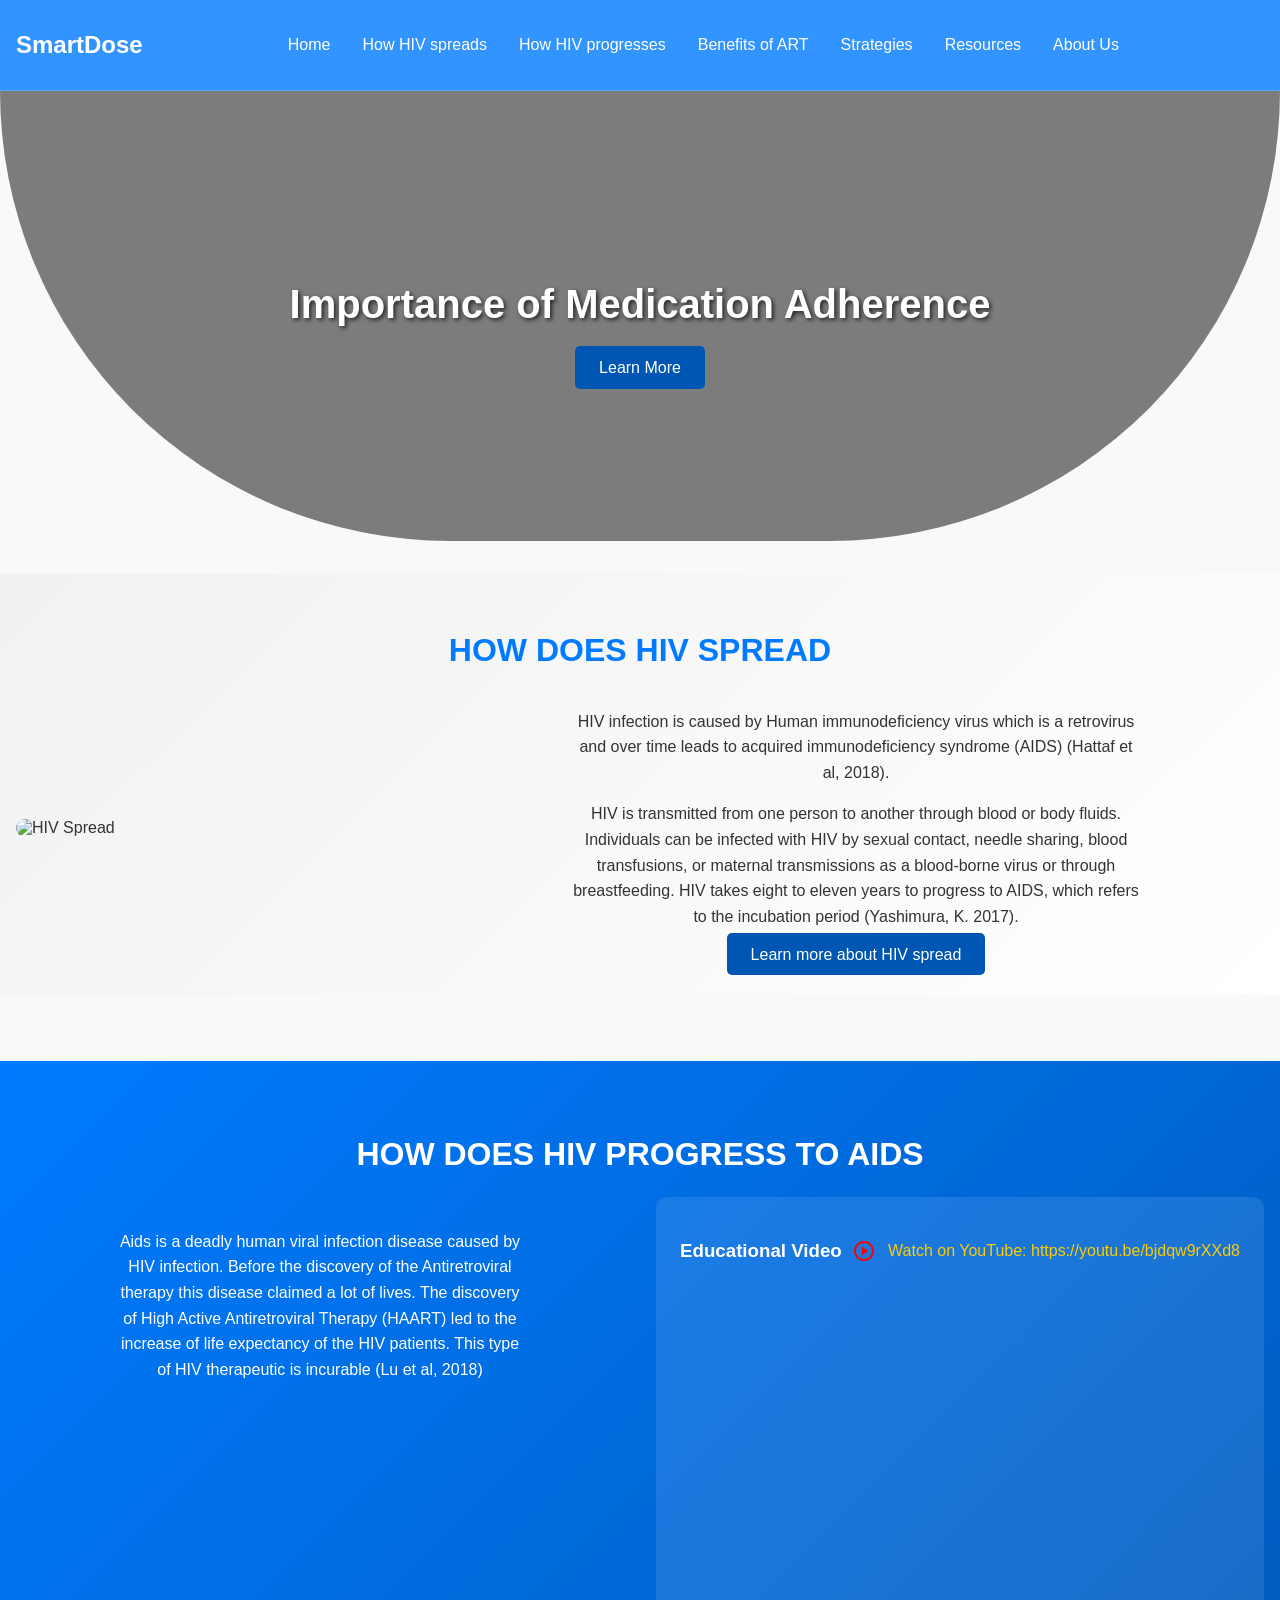
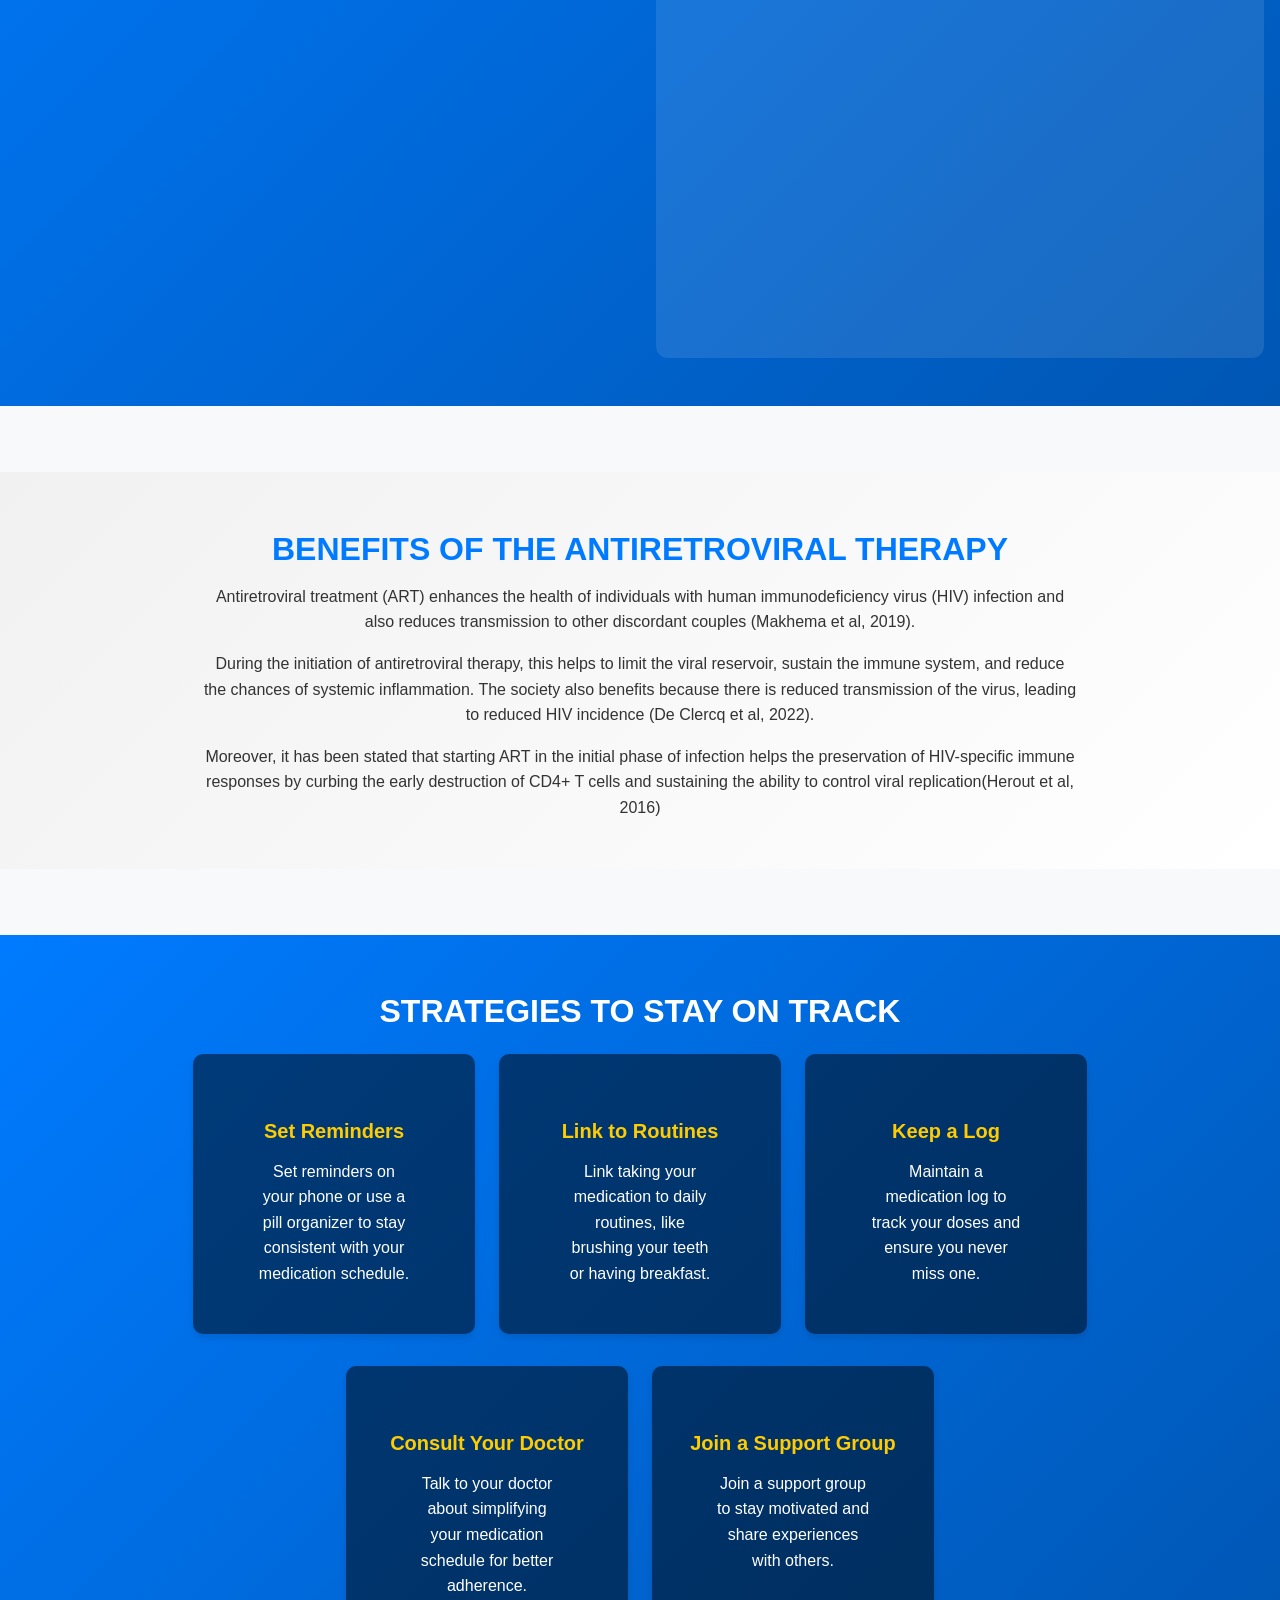
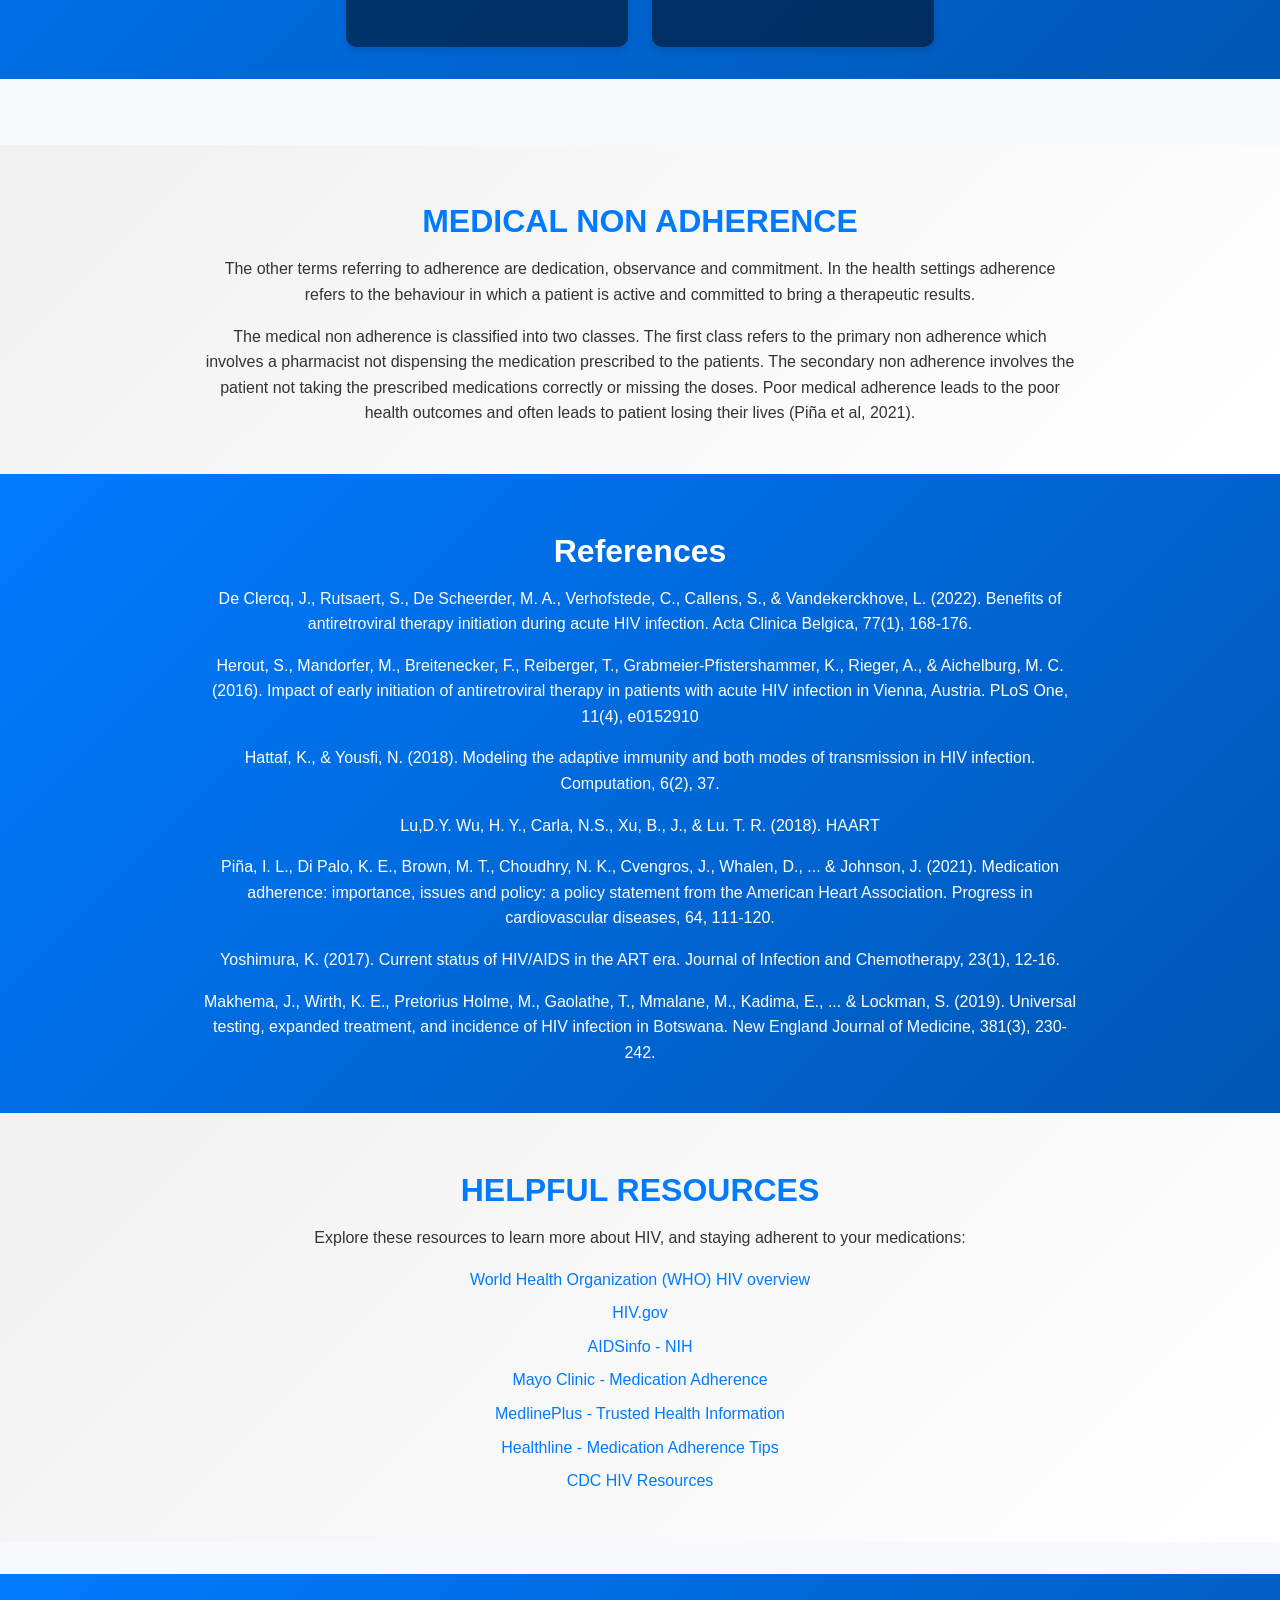
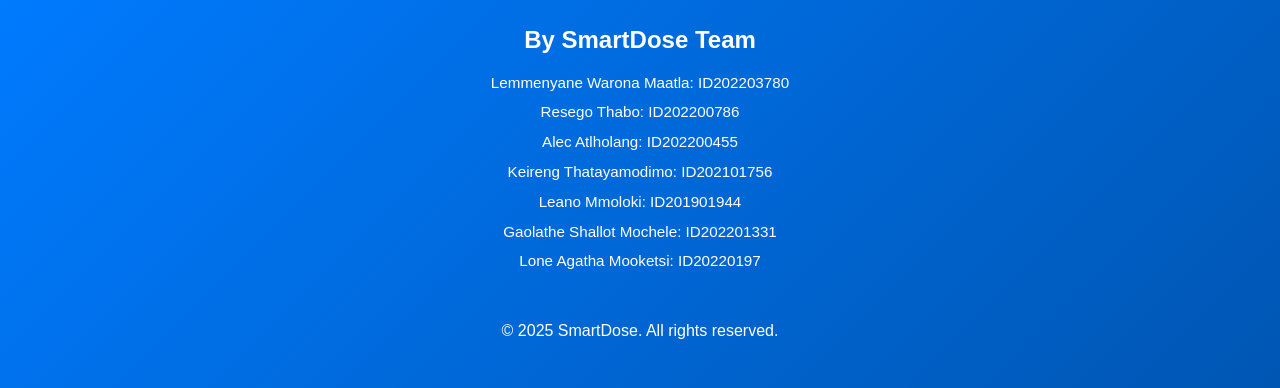
==== index.html @ 8f460f7c "Add files via upload" ====
<!DOCTYPE html>
<html lang="en">
<head>
  <meta charset="UTF-8">
  <meta name="viewport" content="width=device-width, initial-scale=1.0">
  <title>Medication Adherence for HIV</title>
  <link rel="icon" href="favicon.ico" type="image/x-icon">
  <link rel="stylesheet" href="style.css">
</head>
<body>

<!-- Navbar -->
<div class="navbar">
  <!-- SmartDose Heading in Navbar -->
  <h2>SmartDose</h2>
  <div class="hamburger" onclick="toggleMenu()">☰</div>
  <div class="nav-links">
    <a href="#hero">Home</a>
    <a href="#education">How HIV spreads</a>
    <a href="#progression">How HIV progresses</a>
    <a href="#benefits">Benefits of ART</a>
    <a href="#strategies">Strategies</a>
    <a href="#resources">Resources</a>
    <a href="about.html" target="_blank">About Us</a>
  </div>
</div>

<!-- Hero Section -->
<div class="hero" id="hero">
  <h1>Importance of Medication Adherence</h1>
  <div class="btn-container">
    <a href="#education" class="btn-cta">Learn More</a>
  </div>
</div>

<main>
<!-- Education Section -->
<section class="section bg-light" id="education">
  <h2>HOW DOES HIV SPREAD</h2>
  <div class="horizontal-card">
    <img src="https://th.bing.com/th/id/OIP.AburecFx-en-M51QEChgPwHaE8?rs=1&pid=ImgDetMain" alt="HIV Spread" class="card-img-left" title="https://th.bing.com/th/id/OIP.AburecFx-en-M51QEChgPwHaE8?rs=1&pid=ImgDetMain">
    <div class="card-content">
      <p>HIV infection is caused by Human immunodeficiency virus which is a retrovirus and over time leads to acquired immunodeficiency syndrome (AIDS) (Hattaf et al, 2018).</p>
      <p>HIV is transmitted from one person to another through blood or body fluids. Individuals can be infected with HIV by sexual contact, needle sharing, blood transfusions, or maternal transmissions as a blood-borne virus or through breastfeeding. HIV takes eight to eleven years to progress to AIDS, which refers to the incubation period (Yashimura, K. 2017).</p>
      <a href="https://www.hiv.gov/hiv-basics/overview/about-hiv-and-aids/how-is-hiv-transmitted" target="_blank" class="btn-cta">Learn more about HIV spread</a>
    </div>
  </div>
</section>

<div class="divider"></div>

<!-- Progression Section -->
<section class="section bg-dark progress" id="progression">
  <h2>HOW DOES HIV PROGRESS TO AIDS</h2>
  <div class="horizontal-card video-container">
    <div class="text-content">
      <p>Aids is a deadly human viral infection disease caused by HIV infection. Before the discovery of the Antiretroviral therapy this disease claimed  a lot of lives. The discovery of High Active Antiretroviral Therapy (HAART) led to the increase of life expectancy  of the HIV patients. This type of HIV therapeutic is incurable (Lu et al, 2018)</p>
    </div>
    <div class="video-card">
      <div class="video-header">
        <h3>Educational Video</h3>
        <div class="video-source">
          <svg class="youtube-icon" viewBox="0 0 24 24" aria-hidden="true">
            <path fill="currentColor" d="M10 16.5l6-4.5-6-4.5v9zM12 2C6.48 2 2 6.48 2 12s4.48 10 10 10 10-4.48 10-10S17.52 2 12 2zm0 18c-4.41 0-8-3.59-8-8s3.59-8 8-8 8 3.59 8 8-3.59 8-8 8z"/>
          </svg>
          <a href="https://youtu.be/bjdqw9rXXd8" 
             target="_blank" 
             rel="noopener noreferrer" 
             class="video-link">
            Watch on YouTube: https://youtu.be/bjdqw9rXXd8
          </a>
        </div>
      </div>
      <div class="video-wrapper">
        <div class="video-container">
        <iframe 
          src="https://www.youtube.com/embed/bjdqw9rXXd8"
          allowfullscreen
          title="HIV Progression Educational Video"
          loading="lazy">
        </iframe>
        </div>
      </div>
    </div>
  </div>
</section>

<div class="divider"></div>

<!-- Benefits Section -->
<section class="section bg-light" id="benefits">
  <h2>BENEFITS OF THE ANTIRETROVIRAL THERAPY</h2>
  <p>Antiretroviral treatment (ART) enhances the health of individuals with human immunodeficiency virus (HIV) infection and also reduces transmission to other discordant couples (Makhema et al, 2019).</p>
  <p>During the initiation of antiretroviral therapy, this helps to limit the viral reservoir, sustain the immune system, and reduce the chances of systemic inflammation. The society also benefits because there is reduced transmission of the virus, leading to reduced HIV incidence (De Clercq et al, 2022).</p>
  <p>Moreover, it has been stated that starting ART in the initial phase of infection helps the preservation of HIV-specific immune responses by curbing the early destruction of CD4+ T cells and sustaining the ability to control viral replication(Herout et al, 2016)</p>
</section>

<div class="divider"></div>

<!-- Strategies Section -->
<section class="section bg-dark" id="strategies">
  <h2>STRATEGIES TO STAY ON TRACK</h2>
  <div class="vertical-cards">

    <div class="row1">
      <div class="card" style="background-image: url('https://media.theukdomain.uk/wp-content/uploads/2019/09/reminder.jpg');" title="https://media.theukdomain.uk/wp-content/uploads/2019/09/reminder.jpg">
        <div class="card-body">
          <h5 class="card-title">Set Reminders</h5>
          <p class="card-text">Set reminders on your phone or use a pill organizer to stay consistent with your medication schedule.</p>
        </div>
      </div>
      <div class="card" style="background-image: url('https://th.bing.com/th/id/OIP.rElG45-u8rF0PMLgCaFhogHaD4?rs=1&pid=ImgDetMain');" title="https://th.bing.com/th/id/OIP.rElG45-u8rF0PMLgCaFhogHaD4?rs=1&pid=ImgDetMain">
        <div class="card-body">
          <h5 class="card-title">Link to Routines</h5>
          <p class="card-text">Link taking your medication to daily routines, like brushing your teeth or having breakfast.</p>
        </div>
      </div>
      <div class="card" style="background-image: url('https://th.bing.com/th/id/OIP.Aa9X10enHf07YMD06UEnrAAAAA?rs=1&pid=ImgDetMain');" title="https://th.bing.com/th/id/OIP.Aa9X10enHf07YMD06UEnrAAAAA?rs=1&pid=ImgDetMain">
        <div class="card-body">
          <h5 class="card-title">Keep a Log</h5>
          <p class="card-text">Maintain a medication log to track your doses and ensure you never miss one.</p>
        </div>
      </div>
    </div>

    <div class="row2">
      <div class="card" style="background-image: url('https://media.vanguardcommunications.net/photo-VCG-HPI-COVID19-Male-Doc-Male-Pt-2000px.jpg');" title="https://media.vanguardcommunications.net/photo-VCG-HPI-COVID19-Male-Doc-Male-Pt-2000px.jpg">
        <div class="card-body">
          <h5 class="card-title">Consult Your Doctor</h5>
          <p class="card-text">Talk to your doctor about simplifying your medication schedule for better adherence.</p>
        </div>
      </div>
      <div class="card" style="background-image: url('https://www.focep.org/wp-content/uploads/2021/08/FOCEP-3-scaled-800x650.jpg');" title="https://www.focep.org/wp-content/uploads/2021/08/FOCEP-3-scaled-800x650.jpg">
        <div class="card-body">
          <h5 class="card-title">Join a Support Group</h5>
          <p class="card-text">Join a support group to stay motivated and share experiences with others.</p>
        </div>
      </div>
    </div>

  </div>
</section>

<div class="divider"></div>
<!-- Medical Non Adherence -->
<section class="section bg-light" id="medical-non-adherence">
  <h2>MEDICAL NON ADHERENCE</h2>
  <p>The other terms referring to adherence are dedication, observance and commitment. In the health settings adherence  refers to the behaviour in which a patient is active and committed to bring a therapeutic results. </p>
  <p>The medical  non adherence is classified into two classes. The first class refers  to the primary  non adherence  which involves a pharmacist not dispensing the medication prescribed  to the patients. The secondary non adherence involves  the patient  not taking the prescribed medications correctly  or missing  the doses.  Poor medical adherence leads to the poor health outcomes and often leads to patient losing their lives (Piña et al, 2021).</p>
</section>

<!-- References -->
<section class="section bg-dark" id="references">
  <h2>References</h2>
  <p>De Clercq, J., Rutsaert, S., De Scheerder, M. A., Verhofstede, C., Callens, S., & Vandekerckhove, L. (2022). Benefits of antiretroviral therapy initiation during acute HIV infection. Acta Clinica Belgica, 77(1), 168-176.</p>
  <p>Herout, S., Mandorfer, M., Breitenecker, F., Reiberger, T., Grabmeier-Pfistershammer, K., Rieger, A., & Aichelburg, M. C. (2016). Impact of early initiation of antiretroviral therapy in patients with acute HIV infection in Vienna, Austria. PLoS One, 11(4), e0152910</p>
  <p>Hattaf, K., & Yousfi, N. (2018). Modeling the adaptive immunity and both modes of transmission in HIV infection. Computation, 6(2), 37.</p>
  <p>Lu,D.Y. Wu, H. Y., Carla, N.S., Xu, B., J., & Lu. T. R. (2018). HAART</p>
  <p>Piña, I. L., Di Palo, K. E., Brown, M. T., Choudhry, N. K., Cvengros, J., Whalen, D., ... & Johnson, J. (2021). Medication adherence: importance, issues and policy: a policy statement from the American Heart Association. Progress in cardiovascular diseases, 64, 111-120.</p>
  <p>Yoshimura, K. (2017). Current status of HIV/AIDS in the ART era. Journal of Infection and Chemotherapy, 23(1), 12-16.</p>
  <p>Makhema, J., Wirth, K. E., Pretorius Holme, M., Gaolathe, T., Mmalane, M., Kadima, E., ... & Lockman, S. (2019). Universal testing, expanded treatment, and incidence of HIV infection in Botswana. New England Journal of Medicine, 381(3), 230-242.</p>

</section>

<!-- Resources Section -->
<section class="section bg-light" id="resources">
  <h2>HELPFUL RESOURCES</h2>
  <p>Explore these resources to learn more about HIV, and staying adherent to your medications:</p>
  <ul>
    <li><a href="https://www.who.int/health-topics/hiv-aids#tab=tab_1" target="_blank">World Health Organization (WHO) HIV overview</a></li>
    <li><a href="https://www.hiv.gov/" target="_blank">HIV.gov</a></li>
    <li><a href="https://www.aidsinfo.nih.gov/" target="_blank">AIDSinfo - NIH</a></li>
    <li><a href="https://www.mayoclinic.org/" target="_blank">Mayo Clinic - Medication Adherence</a></li>
    <li><a href="https://medlineplus.gov/livingwithhiv.html" target="_blank">MedlinePlus - Trusted Health Information</a></li>
    <li><a href="https://www.healthline.com/" target="_blank">Healthline - Medication Adherence Tips</a></li>
    <li><a href="https://www.cdc.gov/hiv/" target="_blank">CDC HIV Resources</a></li>
  </ul>
</section>
</main>

<!-- Back to Top Button -->
<button id="backToTop" onclick="scrollToTop()">↑</button>
<!-- Footer -->
<footer>
  <div class="footer-content"> 
    <h2>By SmartDose Team</h2>
    <ul class="footer-list">
      <!-- Team List -->
        <li>Lemmenyane Warona Maatla: ID202203780</li>
        <li>Resego Thabo: ID202200786</li>
        <li>Alec Atlholang: ID202200455</li>
        <li>Keireng Thatayamodimo: ID202101756</li>
        <li>Leano Mmoloki: ID201901944</li>
        <li>Gaolathe Shallot Mochele: ID202201331</li>
        <li>Lone Agatha Mooketsi: ID20220197</li>
    </ul>
  </div>
  <p>&copy; 2025 SmartDose. All rights reserved.</p>
</footer>

<script>
  // Enhanced mobile menu functionality
  function toggleMenu() {
    const navLinks = document.querySelector('.nav-links');
    navLinks.classList.toggle('show');
    document.body.classList.toggle('no-scroll', navLinks.classList.contains('show'));
  }

  // Smooth scroll with offset
  document.querySelectorAll('a[href^="#"]').forEach(anchor => {
    anchor.addEventListener('click', function(e) {
      e.preventDefault();
      const target = document.querySelector(this.getAttribute('href'));
      if (target) {
        const navbarHeight = document.querySelector('.navbar').offsetHeight;
        const targetPosition = target.getBoundingClientRect().top + window.pageYOffset - navbarHeight;
        window.scrollTo({
          top: targetPosition,
          behavior: 'smooth'
        });
      }
    });
  });

  // Back-to-top button
  const backToTopBtn = document.getElementById('backToTop');
  window.addEventListener('scroll', () => {
    backToTopBtn.classList.toggle('visible', window.scrollY > 100);
  });

  // Close mobile menu on outside click
  document.addEventListener('click', (e) => {
    const navLinks = document.querySelector('.nav-links');
    if (!e.target.closest('.navbar') && navLinks.classList.contains('show')) {
      toggleMenu();
    }
  });

  // Video accessibility
  const videoIframe = document.querySelector('.card-video iframe');
  if (videoIframe) {
    videoIframe.setAttribute('title', 'HIV Progression Educational Video');
  }
</script>
</body>
</html>
---- style.css ----
body {
      font-family: Arial, sans-serif;
      background-color: #f8f9fa;
      color: #333;
      margin: 0;
      padding: 0;
    }

    html {
      scroll-behavior: smooth;
    }

    /* Navbar */
    .navbar {
      background: rgba(0, 123, 255, 0.8); 
      backdrop-filter: blur(10px);
      -webkit-backdrop-filter: blur(10px); /* Safari support */
      border-bottom: 1px solid rgba(255, 255, 255, 0.2);
      color: white;
      text-align: center;
      height: 10vh; 
      display: flex;
      align-items: center;
      justify-content: space-between;
      padding: 0 1rem;
      position: sticky;
      top: 0;
      z-index: 1000;
    }
    .navbar a {
      color: white;
      text-decoration: none;
      margin: 0 1rem;
      transition: color 0.3s ease, transform 0.3s ease; /* Smooth transition for color and scale */
    }
    .navbar a:hover {
      color: #ffcc00; /* Change color on hover */
      transform: scale(1.1); /* Slightly enlarge the link on hover */
    }
    .hamburger {
      display: block;
      cursor: pointer;
      font-size: 1.5rem;
      color: white;
    }
    .nav-links {
      display: none;
      flex-direction: column;
      align-items: center;
      background-color: #007bff;
      position: absolute;
      top: 10vh;
      left: 0;
      width: 100%;
      padding: 1rem 0;
      transition: all 0.3s ease-in-out; /* Smooth transition */
    }
    .nav-links a {
      padding: 0.5rem 0;
    }
    .nav-links.show {
      display: flex;
    }
    @media (min-width: 768px) {
      .hamburger {
        display: none;
      }
      .nav-links {
        display: flex;
        flex-direction: row;
        justify-content: center;
        position: static;
        background-color: transparent;
      }
      .nav-links a {
        margin: 0 1rem;
      }
    }

    /* Hero Section */
    .hero {
      background: linear-gradient(rgba(0, 0, 0, 0.5), rgba(0, 0, 0, 0.5)),
        url('https://healthnewstribune.com/wp-content/uploads/2021/11/Medications-That-are-Safe-to-Take-During-Pregnancy.jpg')
          center/cover no-repeat;
      height: 50vh;
      display: flex;
      flex-direction: column; /* Stack content vertically */
      align-items: center;
      justify-content: center;
      color: white;
      text-align: center;
      border-bottom-left-radius: 500px; /* Rounded corners */
      border-bottom-right-radius: 500px; /* Rounded corners */
    }
    .hero h1 {
      font-size: 2.5rem;
      font-weight: bold;
      text-shadow: 2px 2px 4px rgba(0, 0, 0, 0.7);
      margin-bottom: 1rem; 
    }

    .btn-container {
      margin-top: 1rem; 
    }

    .btn-cta {
      padding: 0.8rem 1.5rem;
      background-color: #0056b3;
      color: white;
      text-decoration: none;
      font-size: 1rem;
      border-radius: 5px;
      transition: background-color 0.3s ease, transform 0.3s ease;
      margin-top: 1.5rem; 
      width: fit-content; /* Prevent button from stretching full width */
    }
    .btn-cta:hover {
      background-color: #031c3b;
      transform: scale(1.05); /* Slightly enlarge the button on hover */
    }

    main {
      display: flex;
      flex-direction: column;
      align-items: center;
      justify-content: center;
      padding: 2rem 0;
    }

    /* Section Styling */
    .section {
      padding: 2rem 1rem;
      margin: 0;
      width: 100%;
      box-sizing: border-box;
      scroll-margin-top: 10vh; /* Space for sticky navbar */
    }

    
    .section p {
      width: 70%; /* Restrict width for better readability */
      margin: 1rem auto; /* Center horizontally and add vertical spacing */
      line-height: 1.6;
      text-align: center; 
    }

    
    .section.bg-light {
      background: linear-gradient(135deg, #f1f1f1, #ffffff);
    }
    .section.bg-dark {
      background: linear-gradient(135deg, #007bff, #0056b3);
      color: white;
    }
    .section h2 {
      color: #007bff;
      margin-bottom: 1rem;
      font-size: 2rem;
      text-align: center;
    }

    .section ul {
      list-style: none; /* Remove bullets */
      padding-left: 0; /* Remove default padding */
      text-align: center; /* Center-align the list items */
      line-height: 1.6;
      margin-bottom: 1rem;
    }

    .section ul li {
      margin-bottom: 0.5rem; /* Add spacing between list items */
    }

    .divider {
      height: 2px;
      background: linear-gradient(to right, #007bff, #0056b3);
      margin: 2rem 0;
    }

    
    /* Back to Top Button */
    #backToTop {
      position: fixed;
      bottom: 20px;
      right: 20px;
      background-color: #007bff;
      color: white;
      border: none;
      padding: 10px 15px;
      border-radius: 5px;
      cursor: pointer;
      display: none; 
      transition: opacity 0.3s ease, transform 0.3s ease;
    }
    #backToTop:hover {
      background-color: #0056b3;
    }

    .horizontal-card {
      display: flex;
      flex-direction: row; /* Align image and content side by side */
      align-items: center;
      gap: 1.5rem; /* Add spacing between image and content */
      margin-top: 1.5rem;
    }

    .card-img-left {
      flex: 1; /* Image takes up equal space */
      max-width: 40%; /* Limit the image width */
      border-radius: 10px; /* Add rounded corners */
    }

    .card-content {
      flex: 2; /* Content takes up more space */
      text-align: center;
      flex-direction: column;
      align-items: center;
    }

    .card-content h2 {
      color: #007bff;
      margin-bottom: 1rem;
      font-size: 2rem;
    }

    .card-content p {
      line-height: 1.6;
      margin-bottom: 1rem;
      color: #333;
    }


    .card-video {
        flex: 1;
        width: 100%;
        max-width: 560px; 
        height: 250px;
        border-radius: 10px;
        border: none;
        position: relative;
        overflow: hidden;
        margin: 0 auto; 
        padding: 0 1rem; 
      }
    @media (max-width: 768px) {
        .horizontal-card {
            flex-direction: column;
            text-align: center;
            width: 100%; /* Add this */
            margin: 0 auto; /* Add this */
            padding: 0 0.5rem; /* Add this */
          }
          .card-video iframe {
            height: 200px;
            max-width: 100%; /* Add this */
          }
          .card-img-left { /* Fix missing dot here */
            max-width: 100%;
          }


      card-img-left {
        max-width: 100%; /* Full width for smaller screens */
      }

      .card-content {
        text-align: center;
        width: 100%;
        padding: 0 1rem;

      }
      .row1, .row2 {
       align-items: center;
       gap: 1rem; /* Adjust gap for smaller screens */}
      .card {
       width: 90%; /* Adjust width for better centering */
       max-width: 300px; /* Increase max-width for better mobile display */}
     }

    .vertical-cards {
      display: flex;
      flex-direction: column; /* Stack rows vertically */
      gap: 2rem; /* Add spacing between rows */
      margin-top: 1.5rem;
    }

    .row1,
    .row2 {
      display: flex;
      flex-direction: row; /* Stack cards horizontally in each row */
      gap: 1.5rem; /* Add spacing between cards */
      justify-content: center; /* Center the cards in the row */
    }

    .card {
      background-size: cover; /* Ensure the background image covers the card */
      background-position: center; /* Center the background image */
      background-repeat: no-repeat; /* Prevent the image from repeating */
      border-radius: 10px; /* Add rounded corners */
      box-shadow: 0 4px 6px rgba(0, 0, 0, 0.1); /* Subtle shadow */
      padding: 1rem;
      text-align: center;
      flex: 1 1 calc(30% - 1.5rem); /* Cards take up 30% of the row */
      max-width: 250px; /* Limit the maximum width */
      color: white; /* Ensure text is readable on the background */
      position: relative; /* Position for overlay effect */
      overflow: hidden; /* Ensure content stays within the card */
      transition: transform 0.3s ease, box-shadow 0.3s ease;
    }

    .card::before {
      content: '';
      position: absolute;
      top: 0;
      left: 0;
      width: 100%;
      height: 100%;
      background: rgba(0, 0, 0, 0.5); /* Add a dark overlay for better text readability */
      z-index: 1; /* Place the overlay below the text */
    }

    .card-body {
      position: relative; /* Position content above the overlay */
      z-index: 2; /* Ensure text is above the overlay */
      padding: 1rem;
    }

    .card-title {
      font-size: 1.25rem;
      color: #ffcc00; /* Highlighted title color */
      margin-bottom: 0.5rem;
    }

    .card-text {
      font-size: 1rem;
      color: white; /* Ensure text is readable */
    }

    @media (max-width: 768px) {
      .row1,
      .row2 {
        flex-direction: column; /* Stack cards vertically on smaller screens */
        gap: 1rem;
      }

      .card {
        flex: 1 1 100%; /* Full width for smaller screens */
      }
    }

    /* Hover effect for links in the Resources Section */
    #resources a {
      color: #007bff;
      text-decoration: none;
      transition: color 0.3s ease, transform 0.3s ease;
    }

    #resources a:hover {
      color: #021e3b;
      transform: scale(1.05); /* Slightly enlarge the link on hover */
    }

    /* Hover effect for cards in the Strategies Section */
    .card {
      transition: transform 0.3s ease, box-shadow 0.3s ease;
    }

    .card:hover, img:hover, video:hover {
      transform: translateY(-5px); /* Lift the card slightly on hover */
      box-shadow: 0 6px 10px rgba(0, 0, 0, 0.2); /* Add a stronger shadow on hover */
    }

    /* Hover effect for h2 and h1 elements */
    h2, h1 {
      transition: color 0.3s ease, transform 0.3s ease; /* Smooth transition for color and scale */
    }

    h2:hover ,h1:hover, footer p:hover {
      color: #ffcc00; /* Change color on hover */
      transform: scale(1.05); /* Slightly enlarge the heading on hover */
    }

    

    /* Specific hover effect for white h2 elements in dark sections */
    .section.bg-dark h2 {
      color: white; /* Ensure the default color is white */
    }

    .section.bg-dark h2:hover {
      color: #ffcc00; /* Change color to yellow on hover */
    }

    .progress p {
      color: #fff; /* White text for the progress section */
    }

    .card-video video {
     border-radius: 8px;}

    /* Screen-reader-only text */
    .sr-only {
     position: absolute;
     width: 1px;
     height: 1px;
     padding: 0;
     margin: -1px;
     overflow: hidden;
     clip: rect(0 0 0 0);
     border: 0;}

     /* Focus states for existing elements */
   .navbar a:focus, .btn-cta:focus, #backToTop:focus {
     outline: 2px solid #ffcc00;
     outline-offset: 2px;
     }
     /* Add these corrections to your existing styles */

    /* Strategies Section Mobile Fix */
    @media (max-width: 768px) {
     .strategies .row1,
     .strategies .row2 {
      flex-direction: column;
      align-items: center; /* Ensures vertical centering */
     }
  
     .strategies .card {
      width: 80%;
      margin: 0 auto 1rem; /* Center cards horizontally */
     }
     }

     /* Education Section Button Centering */
      #education .card-content {
      text-align: center;
     }

     #education .btn-cta {
     align-self: center;
     margin: 2rem 0 1rem;
     }
     .card-video iframe {
    width: 100%;
    height: 315px;
    border: none;
    border-radius: 10px;
    box-shadow: 0 4px 6px rgba(0, 0, 0, 0.1);
    transition: transform 0.3s ease, box-shadow 0.3s ease;
    display: block;
    margin: 0 auto;
  }

  .card-video iframe:hover {
    transform: translateY(-5px);
    box-shadow: 0 6px 10px rgba(0, 0, 0, 0.2);
  }

  @media (max-width: 768px) {
    .card-video iframe {
      height: 250px;
    }
  }
  
  
  
  /* Add to existing body styles */
  body {
    display: flex;
    flex-direction: column;
    min-height: 100vh;
  }

  /* Update main content area */
  main {
    flex: 1;
    padding: 2rem 0;
  }

   /* ===== Footer ===== */
   footer {
      background: linear-gradient(135deg, #007bff, #0056b3);
      color: white;
      text-align: center;
      padding: 2rem 1rem;
    }
  
    .footer-content {
      display: flex;
      flex-direction: column;
      align-items: center;
    }
  
    .footer-list {
      list-style: none;
      padding: 0;
      margin: 0 0 1.5rem;
    }
  
    .footer-list li {
      color: #fff;
      font-size: 0.95rem;
      margin-bottom: 0.8rem;
      transition: all 0.3s ease; }
      @media (max-width: 768px) {
      .footer-list li {
        font-size: 0.9rem;
      }
    }

    /* Video Header Styling */
.card-video h3 {
  color: #ffcc00;
  font-size: 1.1rem;
  margin: 0 0 1.5rem 0;
  text-align: center;
  text-shadow: 1px 1px 2px rgba(0, 0, 0, 0.5);
  transition: all 0.3s ease;
}

.card-video h3:hover {
  transform: scale(1.05);
  color: #fff;
}

@media (max-width: 768px) {
  .card-video h3 {
    font-size: 1.3rem;
    margin-bottom: 1rem;
  }
}

/* Video Header Container */
.video-header {
  text-align: center;
  margin-bottom: 1.5rem;
}

/* Video Source Link Styling */
.video-source-link {
  color: #ffcc00;
  font-size: 0.9rem;
  text-decoration: none;
  display: inline-block;
  margin-top: 0.5rem;
  transition: all 0.3s ease;
  border-bottom: 1px solid transparent;
}

.video-source-link:hover {
  color: #fff;
  border-bottom-color: #ffcc00;
  transform: translateY(-2px);
}

@media (max-width: 768px) {
  .video-source-link {
    font-size: 0.85rem;
  }
}

/* Progression Section Adjustments */
.progress {
  padding: 3rem 1rem;
}

.video-container {
  gap: 2rem;
  align-items: flex-start;
}

.text-content {
  flex: 1;
  min-width: 300px;
  padding: 1rem;
}

.video-card {
  flex: 1.5;
  min-width: 320px;
  background: rgba(255,255,255,0.1);
  border-radius: 12px;
  padding: 1.5rem;
}

.video-header {
  display: flex;
  justify-content: space-between;
  align-items: center;
  margin-bottom: 1.5rem;
}

.video-source {
  display: flex;
  align-items: center;
  gap: 0.75rem;
}

.youtube-icon {
  width: 24px;
  height: 24px;
  color: #ff0000;
}

.video-link {
  color: #ffcc00;
  text-decoration: none;
  font-weight: 500;
  transition: color 0.3s ease;
}

.video-link:hover {
  color: #fff;
}

.video-wrapper {
  position: relative;
  padding-bottom: 56.25%; /* 16:9 aspect ratio */
  border-radius: 8px;
  overflow: hidden;
}

.video-wrapper iframe {
  position: absolute;
  top: 0;
  left: 0;
  width: 100%;
  height: 100%;
  border: none;
}

@media (max-width: 768px) {
  .video-container {
    flex-direction: column;
  }
  
  .video-header {
    flex-direction: column;
    align-items: flex-start;
    gap: 1rem;
  }
  
  .text-content,
  .video-card {
    width: 100%;
    min-width: auto;
  }
}

/* Video Container Fixes */
.video-card {
    width: 100%;
    max-width: 560px;
    margin: 0 auto;
  }
  
  .video-wrapper {
    position: relative;
    overflow: hidden;
    width: 100%;
    padding-top: 56.25%; /* 16:9 aspect ratio */
  }
  
  /* Mobile Overflow Prevention */
  @media (max-width: 768px) {
    body {
      overflow-x: hidden;
    }
    
    .video-card {
      min-width: unset !important;
      padding: 0 0.5rem;
    }
    
    .horizontal-card.video-container {
      width: 100%;
      margin: 0;
      padding: 0;
    }
    
    .video-wrapper iframe {
      border-radius: 8px !important;
      height: 100% !important;
    }
  }
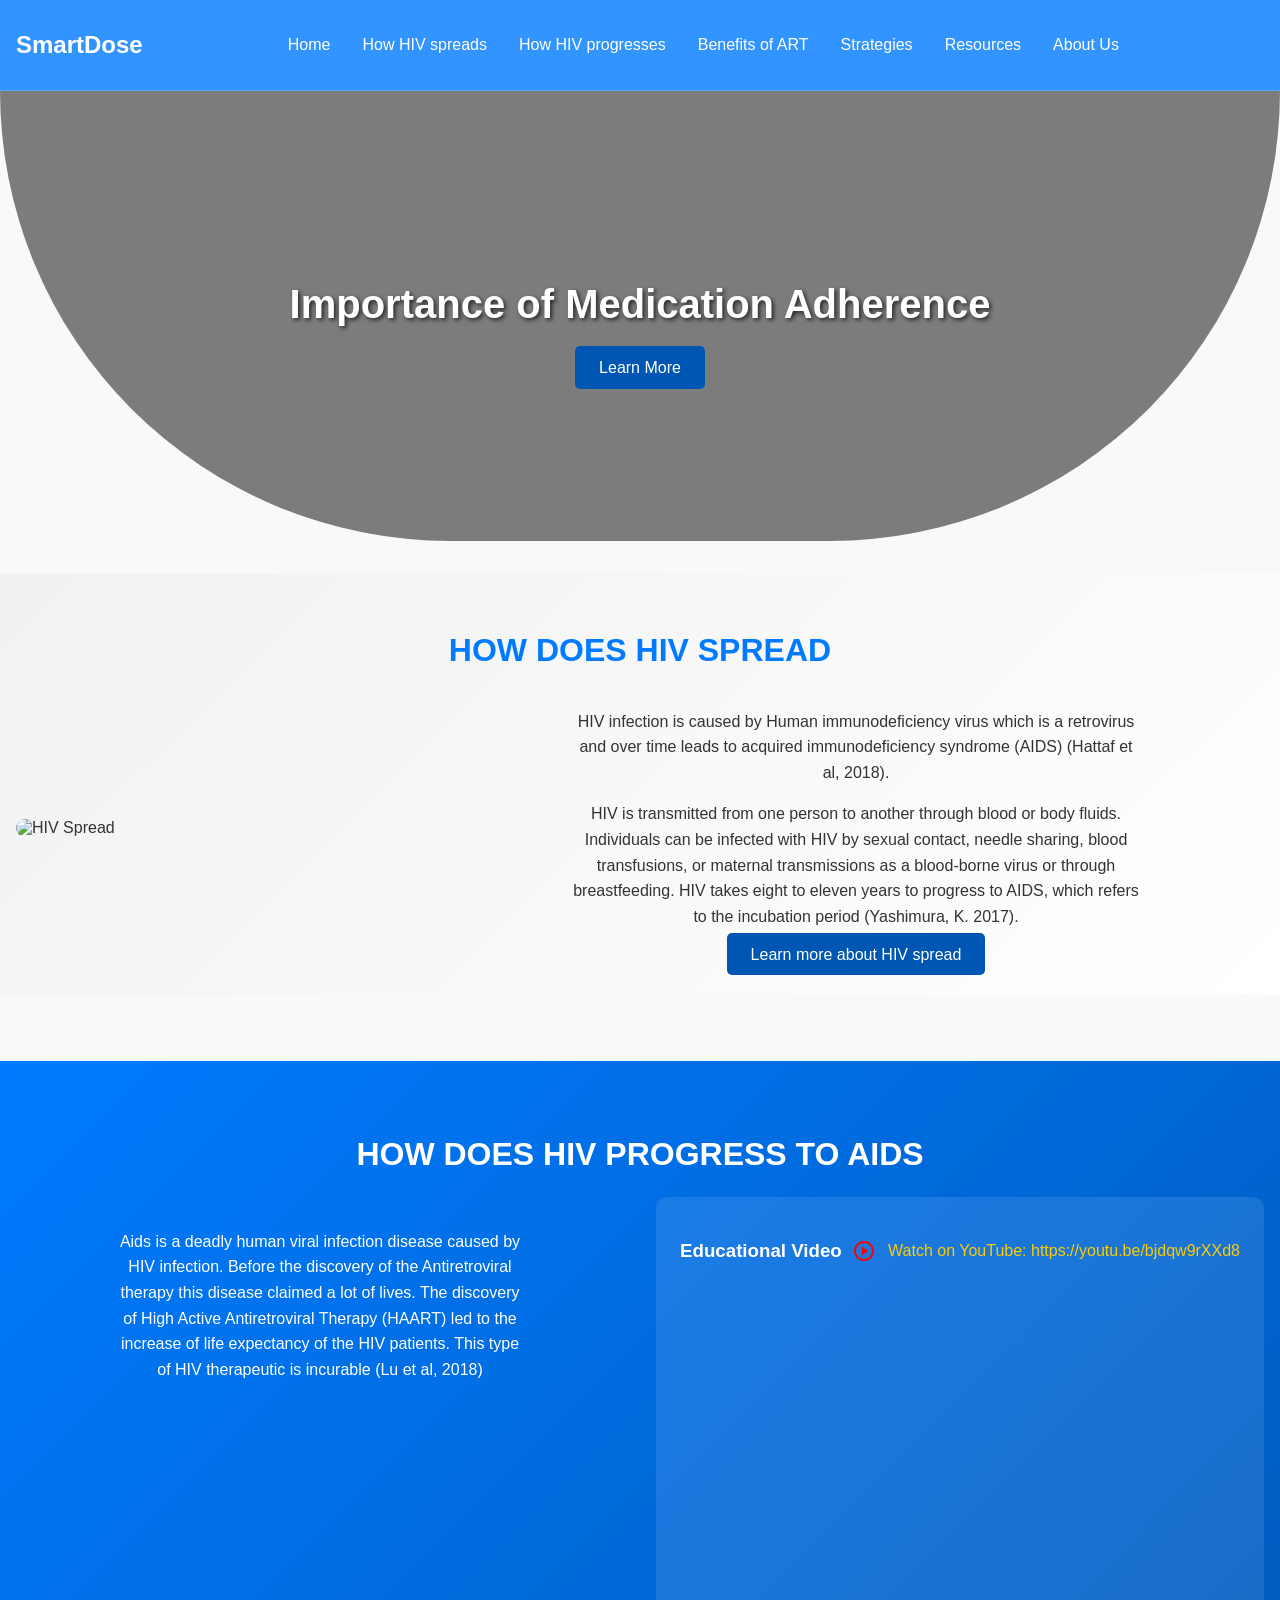
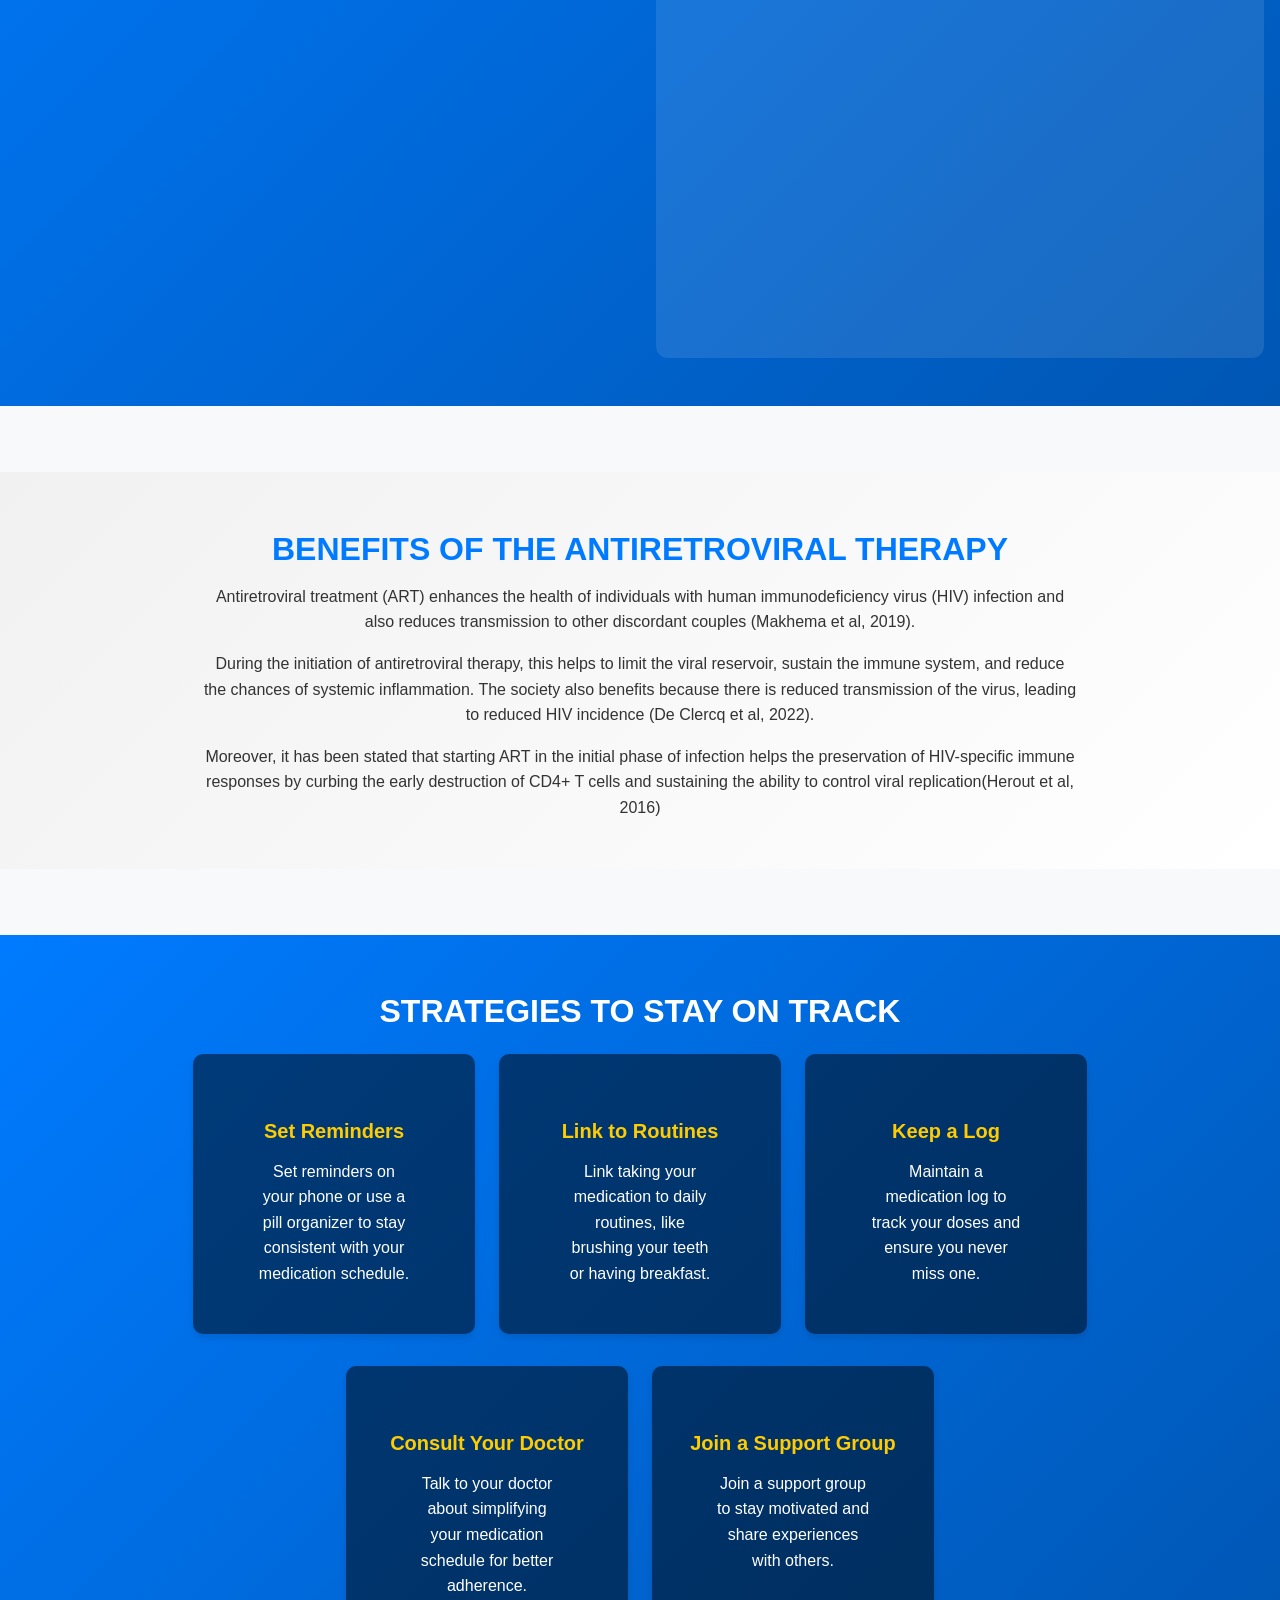
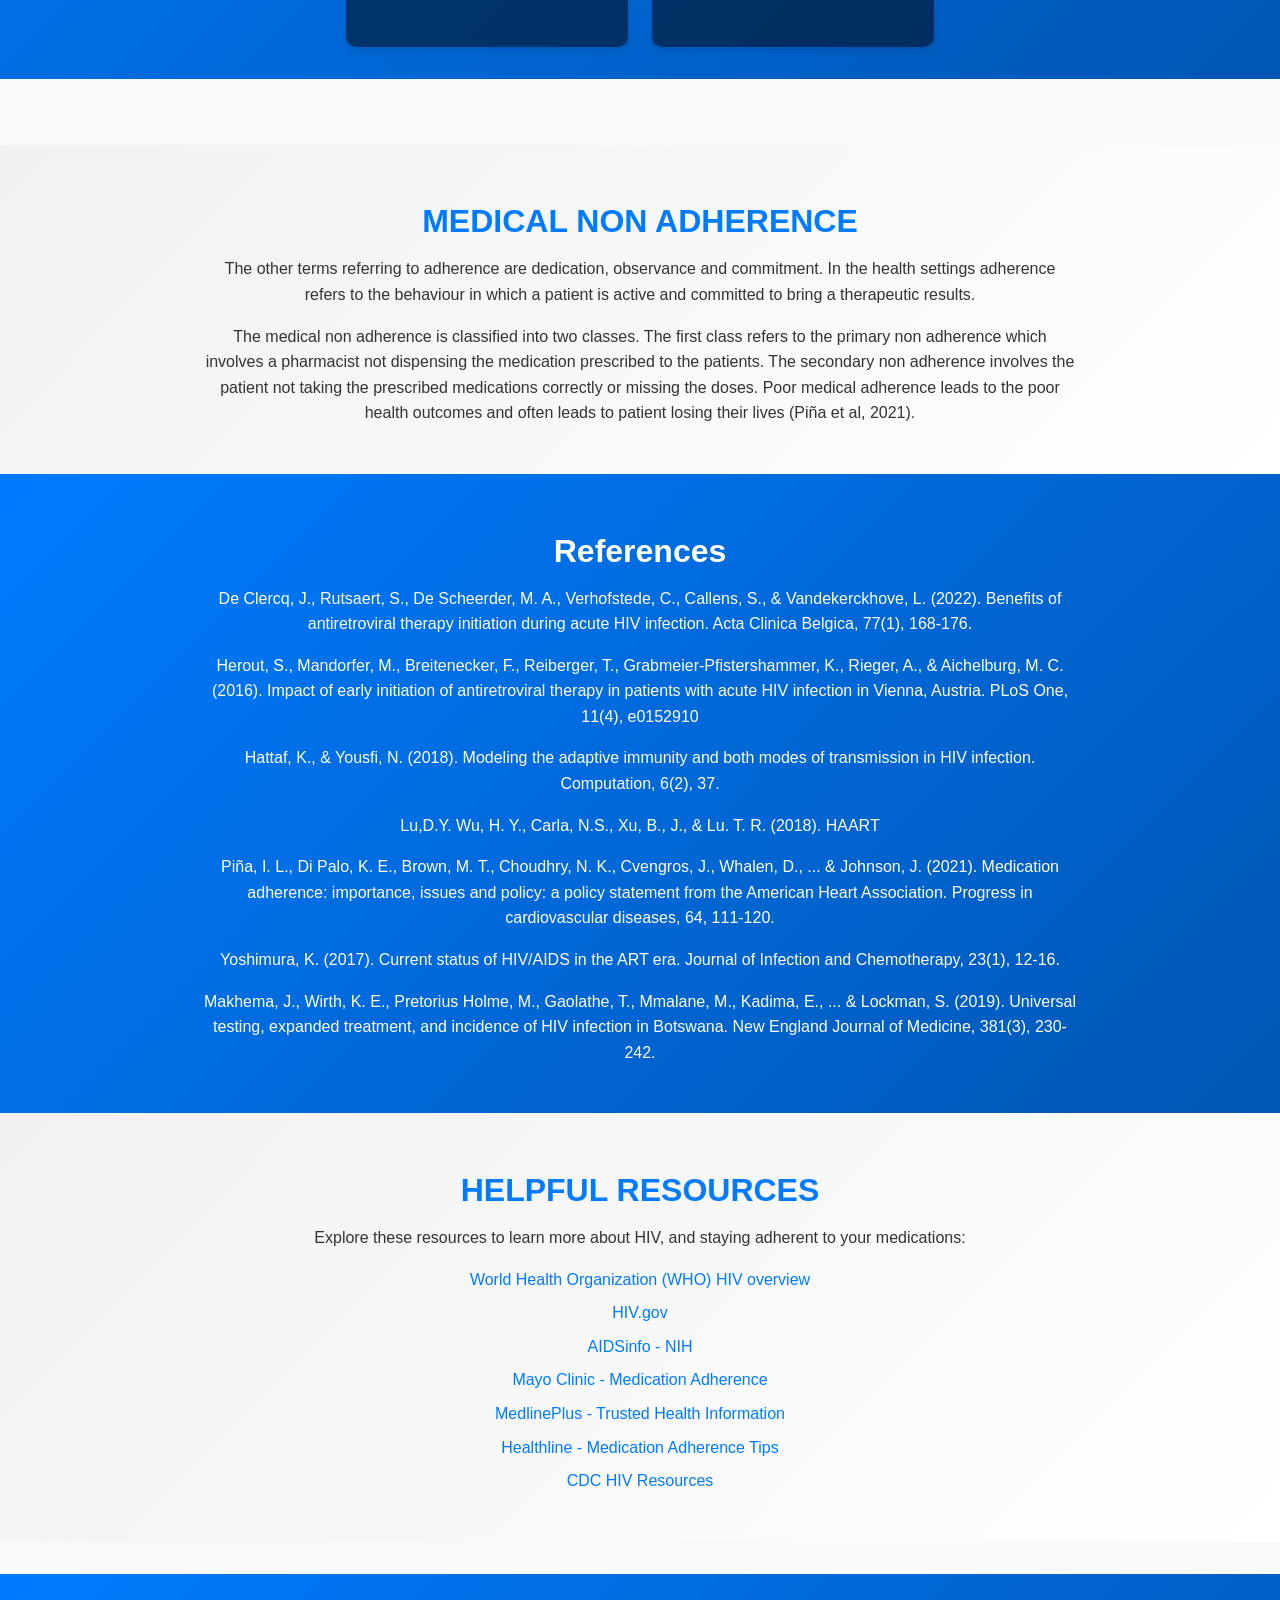
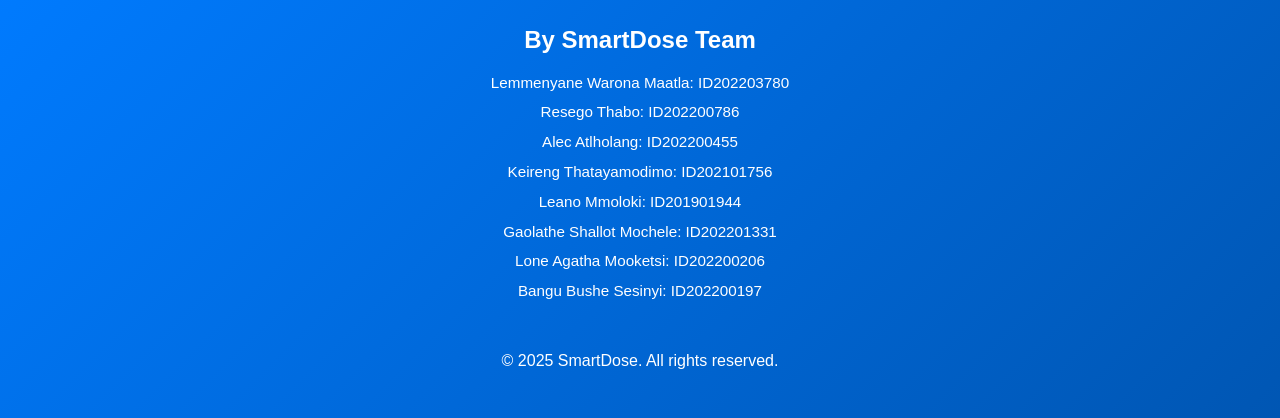
==== commit 9b37b7cd: "Update index.html" ====
--- a/index.html
+++ b/index.html
@@ -192,7 +192,8 @@
         <li>Keireng Thatayamodimo: ID202101756</li>
         <li>Leano Mmoloki: ID201901944</li>
         <li>Gaolathe Shallot Mochele: ID202201331</li>
-        <li>Lone Agatha Mooketsi: ID20220197</li>
+        <li>Lone Agatha Mooketsi: ID202200206</li>
+        <li>Bangu Bushe Sesinyi: ID202200197</li>
     </ul>
   </div>
   <p>&copy; 2025 SmartDose. All rights reserved.</p>
@@ -243,4 +244,4 @@
   }
 </script>
 </body>
-</html>+</html>
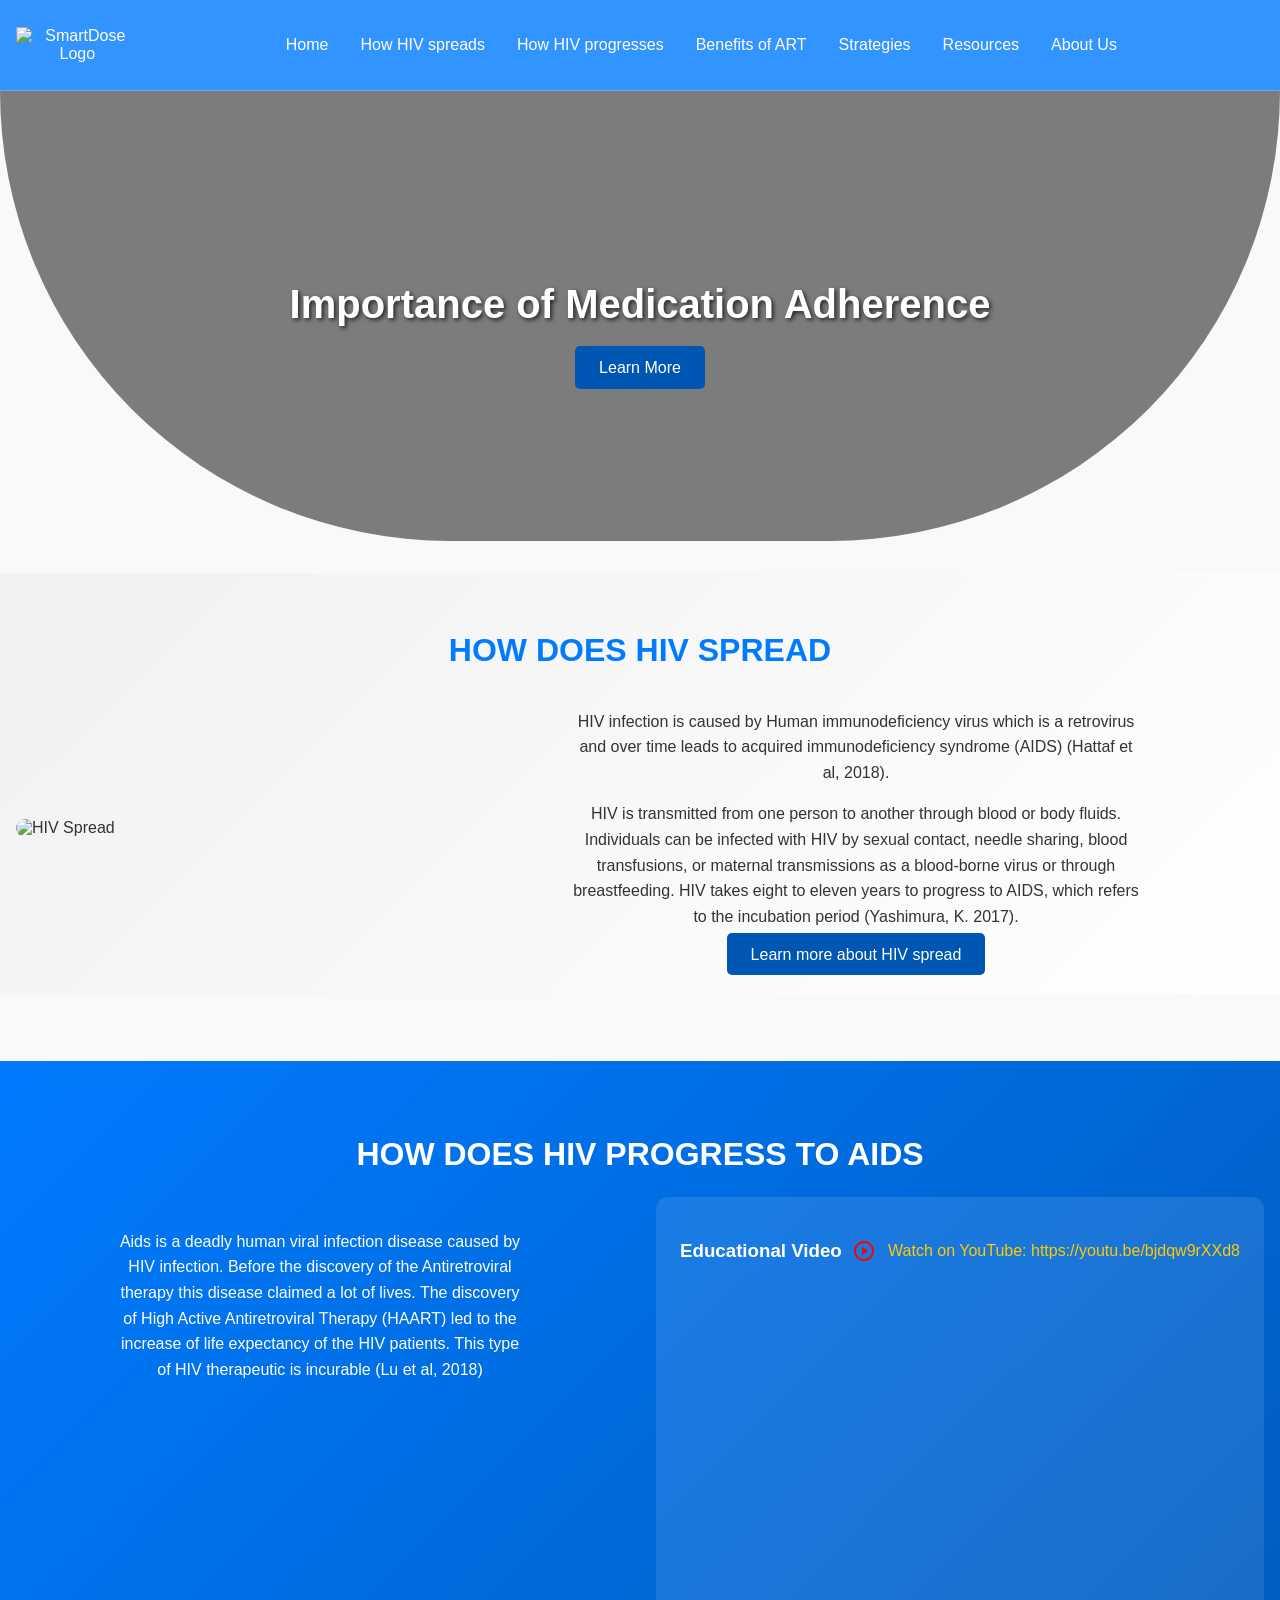
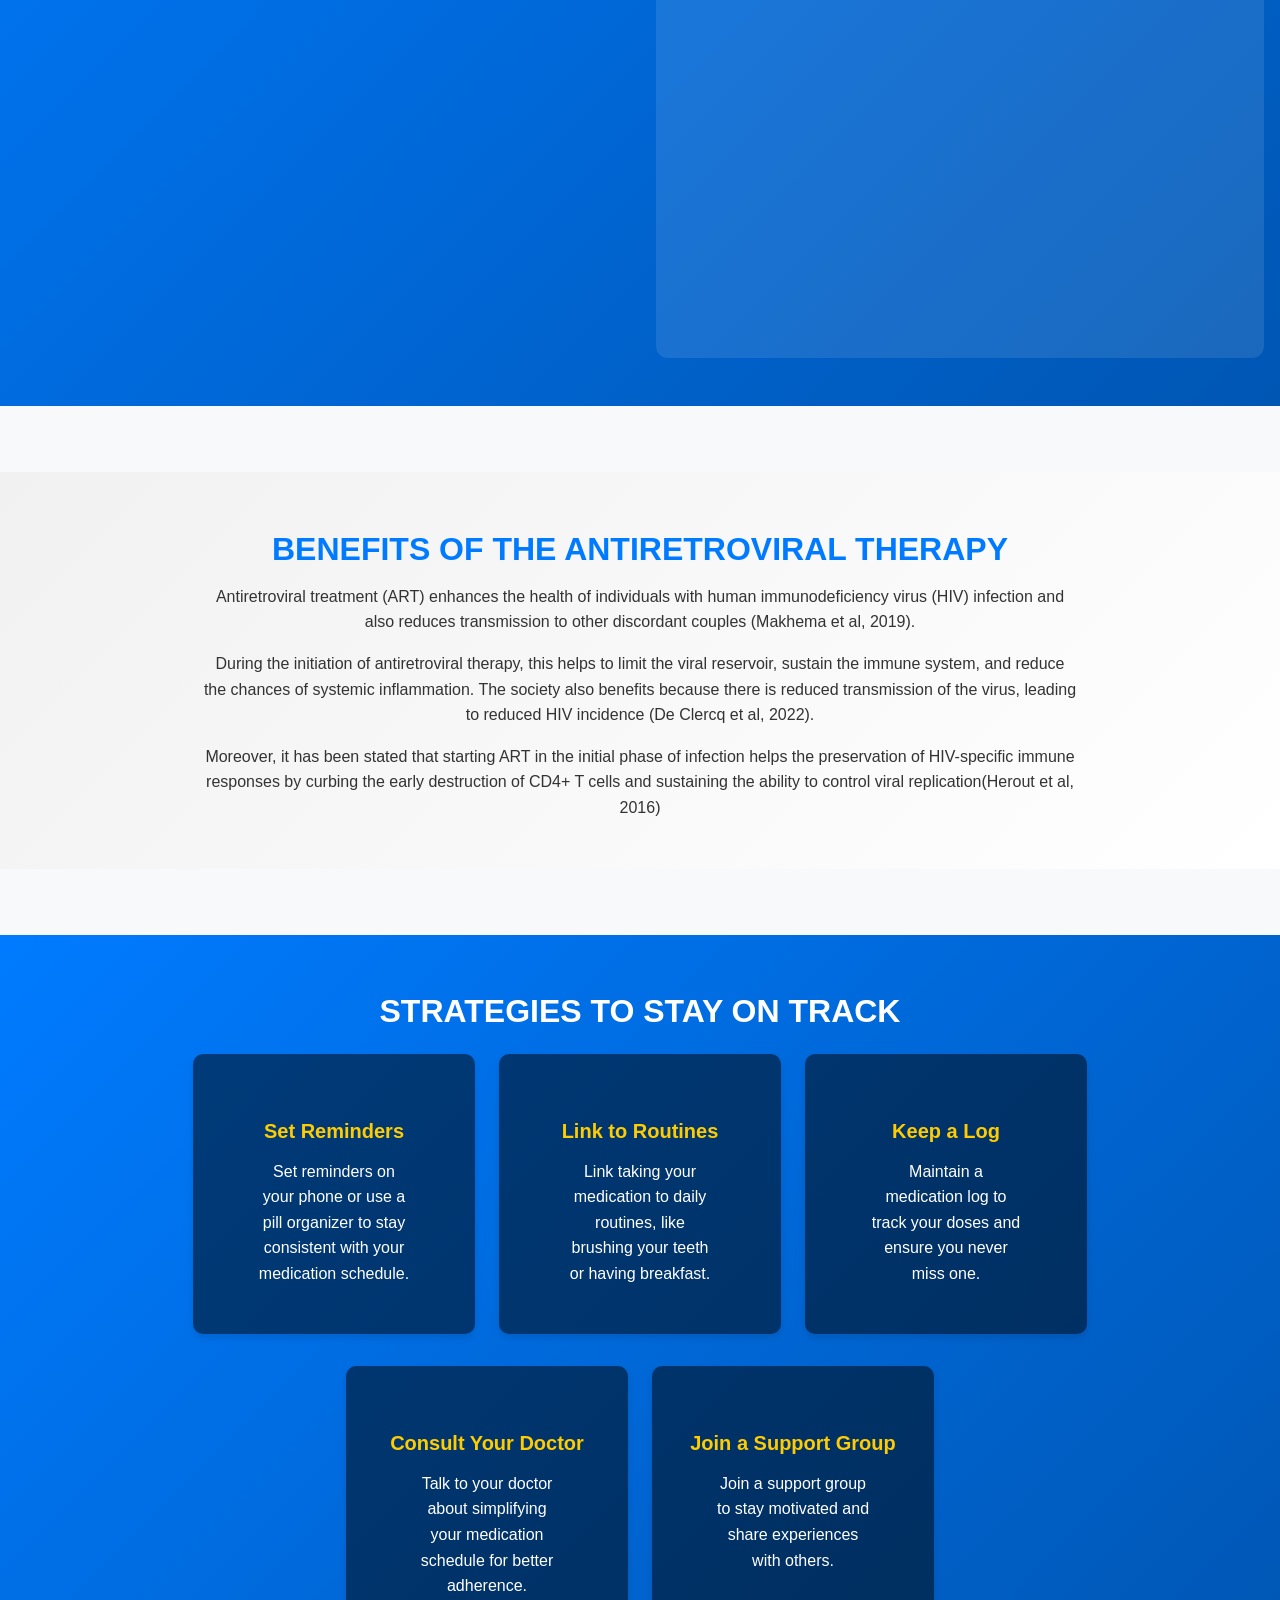
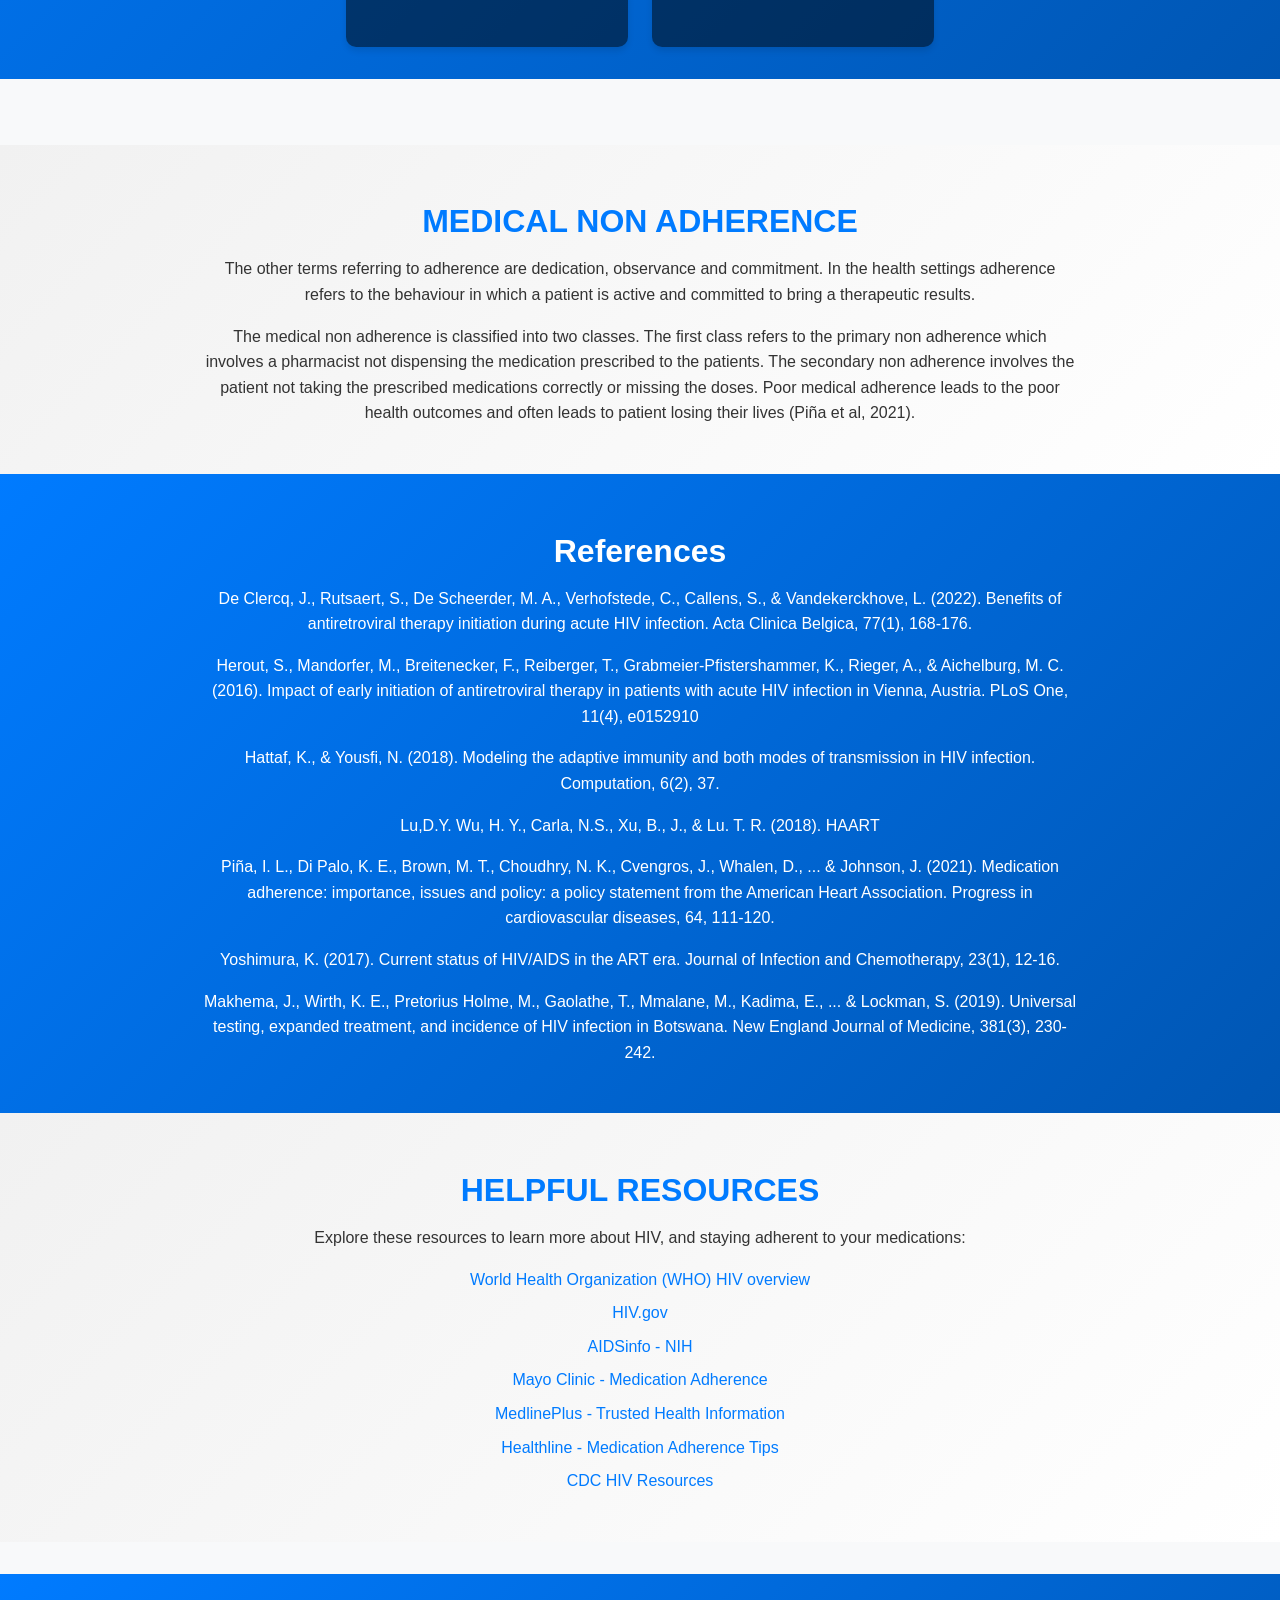
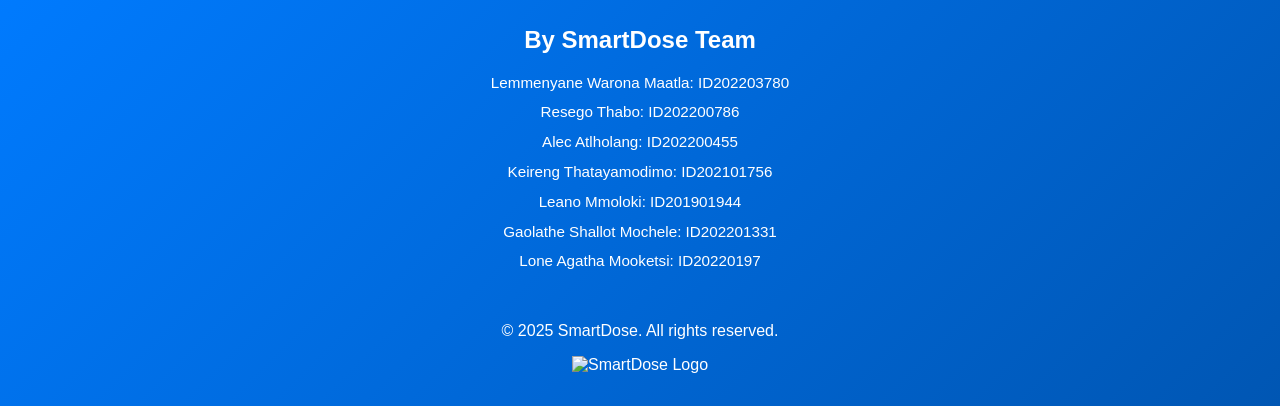
==== commit 2e8464de: "Update index.html" ====
--- a/index.html
+++ b/index.html
@@ -12,7 +12,7 @@
 <!-- Navbar -->
 <div class="navbar">
   <!-- SmartDose Heading in Navbar -->
-  <h2>SmartDose</h2>
+  <img src="logo3.png" alt="SmartDose Logo" class="smartdose-logo">
   <div class="hamburger" onclick="toggleMenu()">☰</div>
   <div class="nav-links">
     <a href="#hero">Home</a>
@@ -192,11 +192,11 @@
         <li>Keireng Thatayamodimo: ID202101756</li>
         <li>Leano Mmoloki: ID201901944</li>
         <li>Gaolathe Shallot Mochele: ID202201331</li>
-        <li>Lone Agatha Mooketsi: ID202200206</li>
-        <li>Bangu Bushe Sesinyi: ID202200197</li>
+        <li>Lone Agatha Mooketsi: ID20220197</li>
     </ul>
   </div>
   <p>&copy; 2025 SmartDose. All rights reserved.</p>
+  <img src="logo3.png" alt="SmartDose Logo" class="smartdose-logo">
 </footer>
 
 <script>
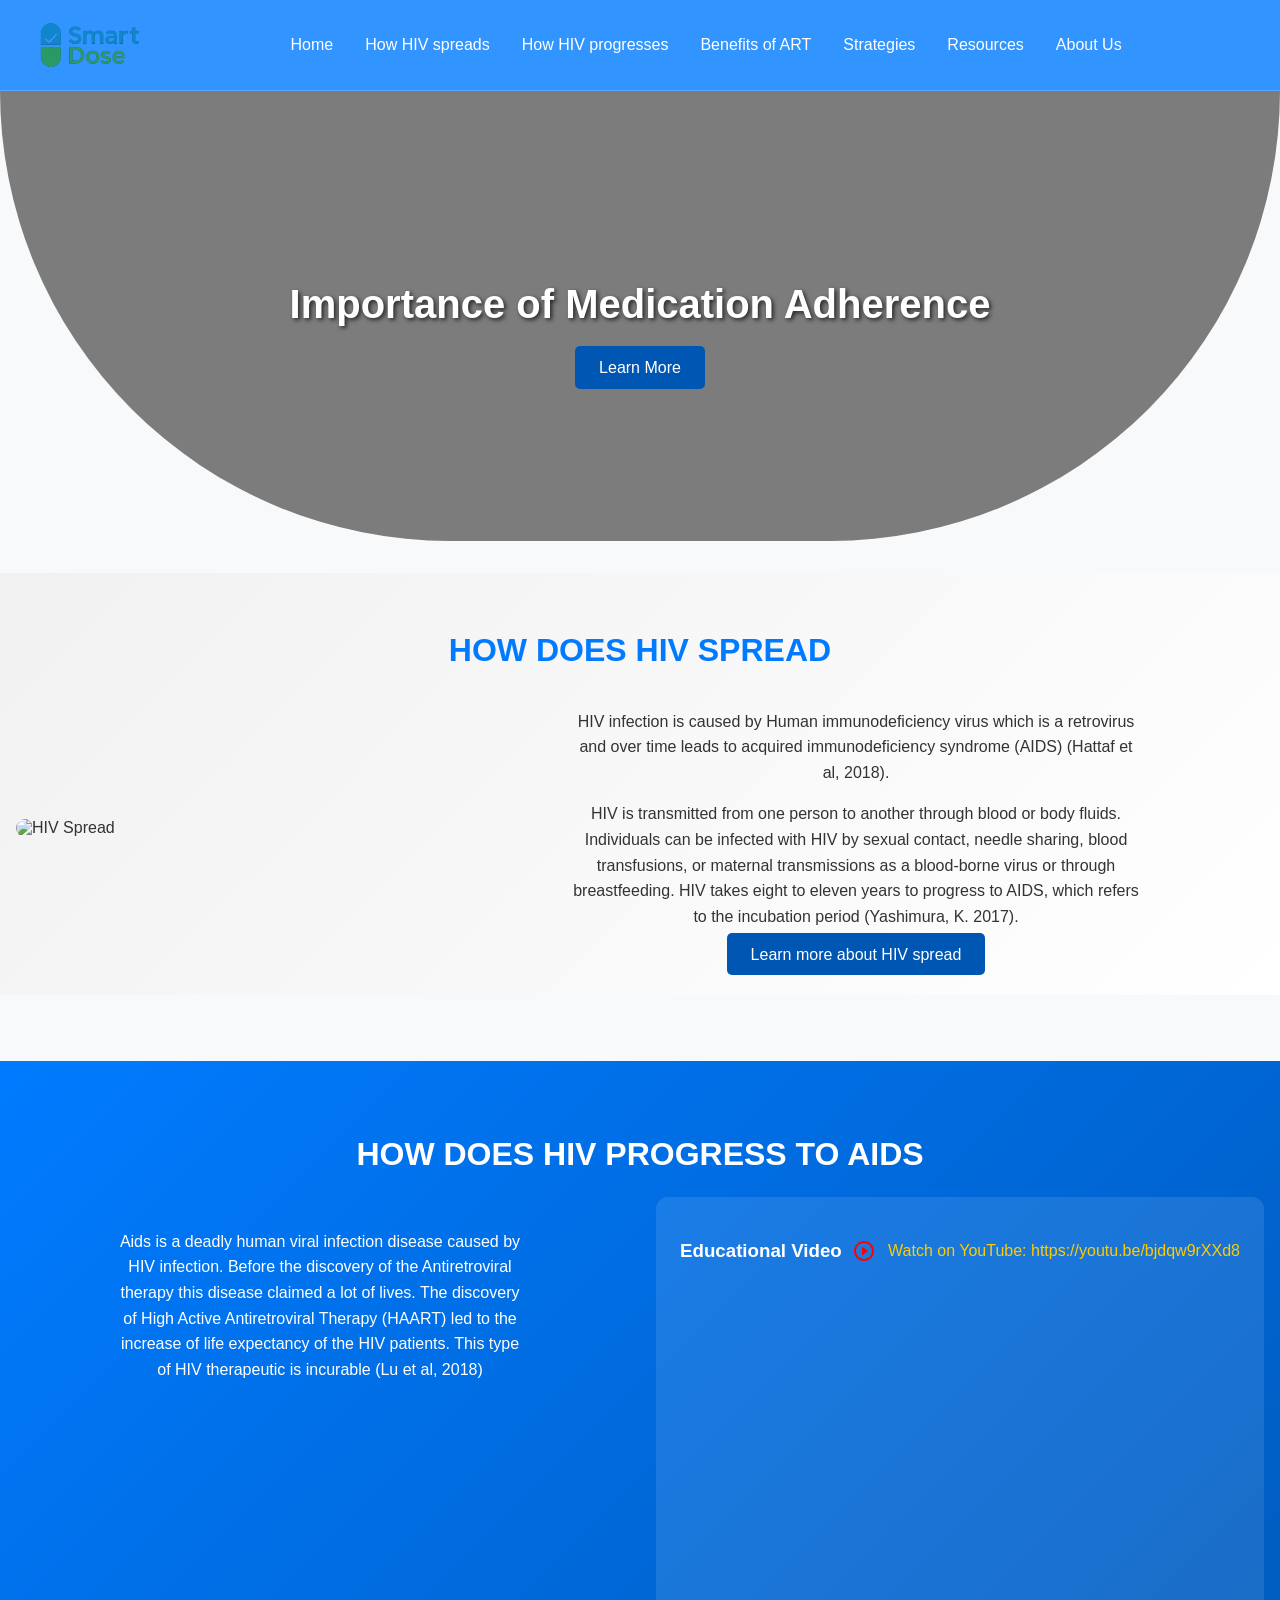
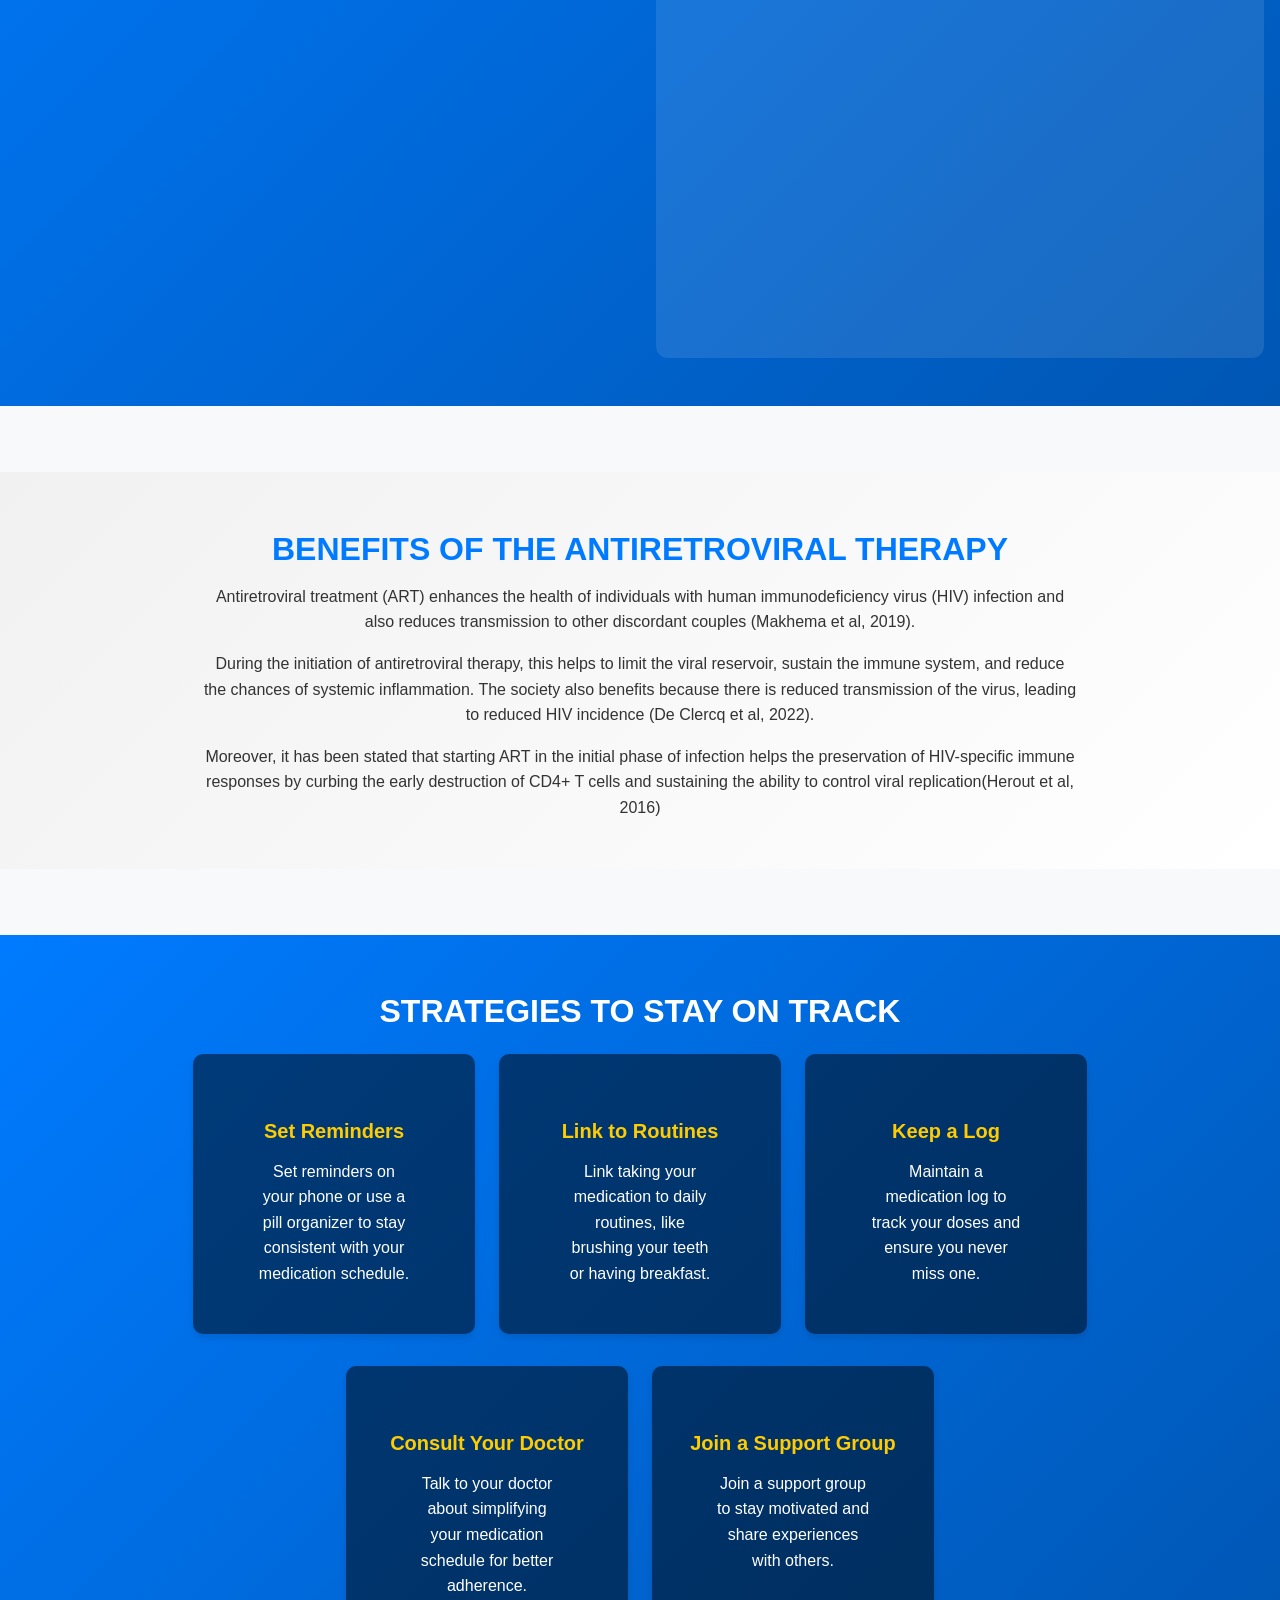
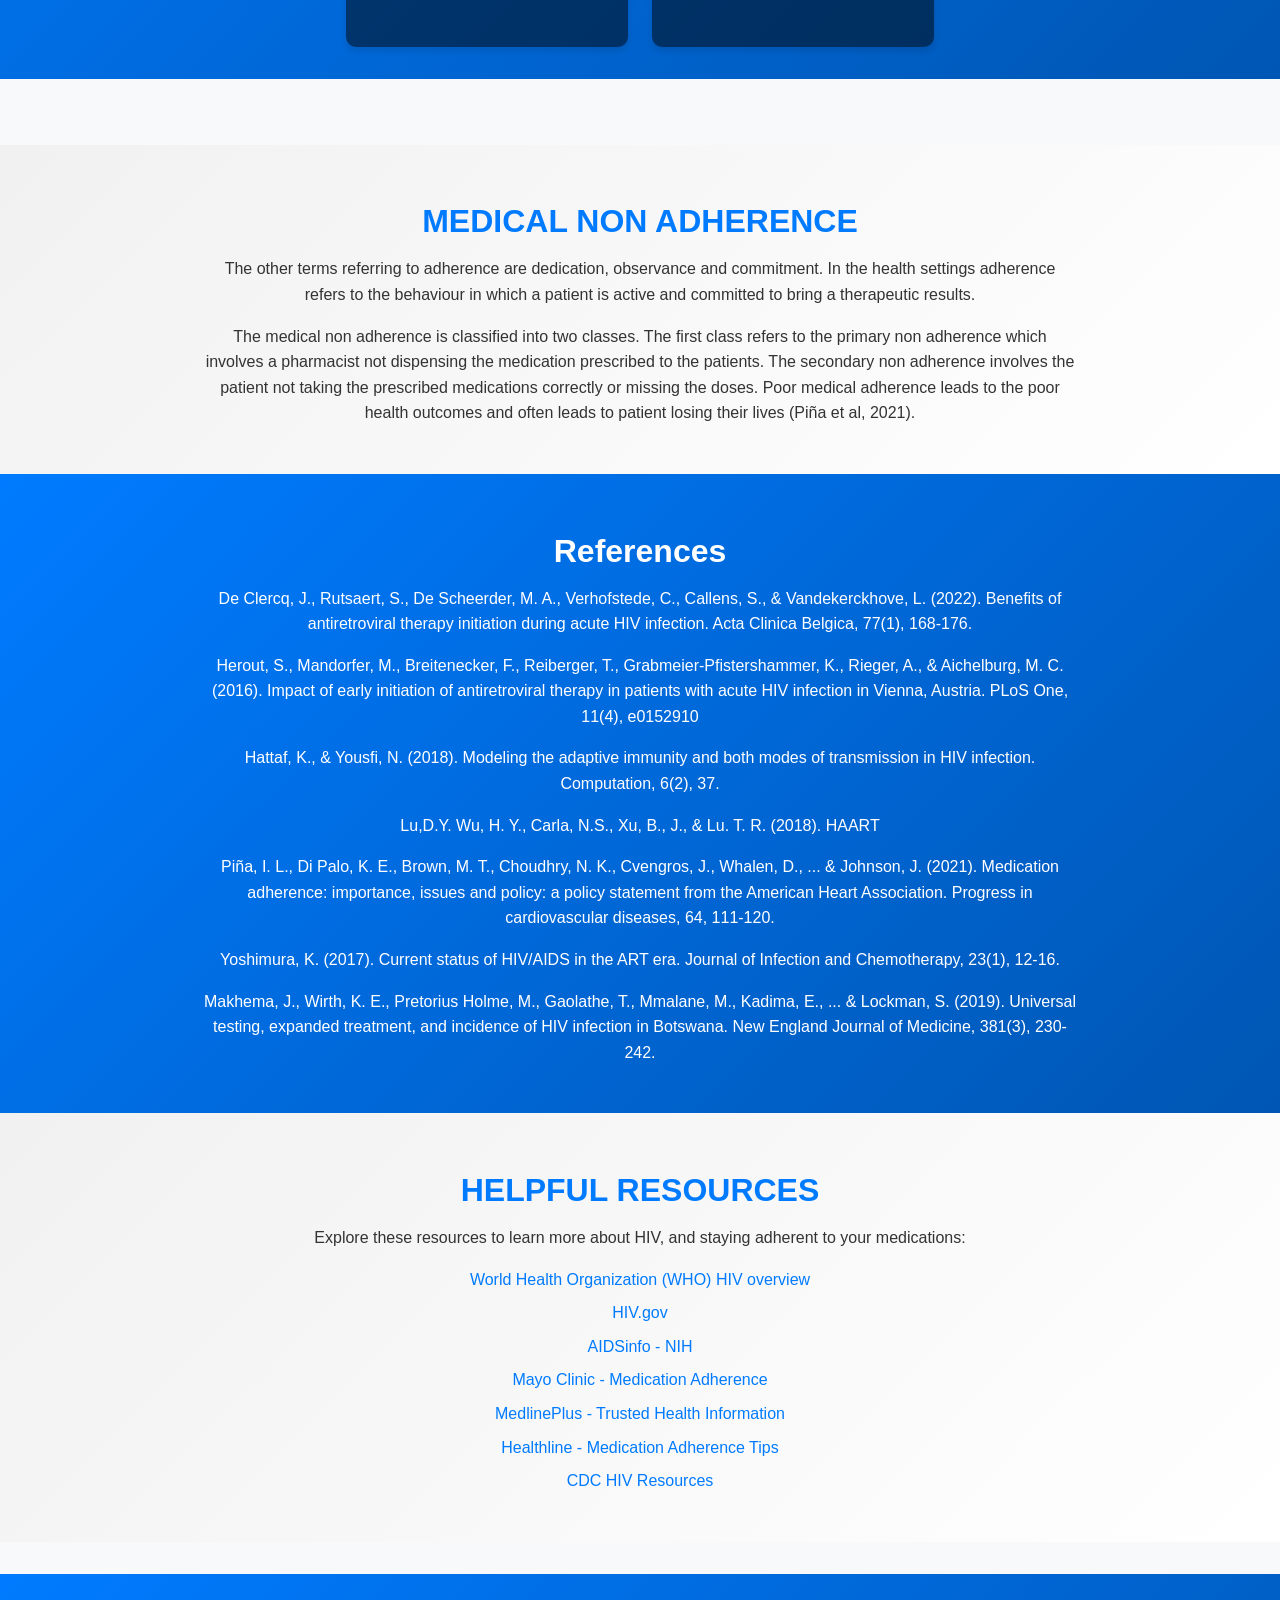
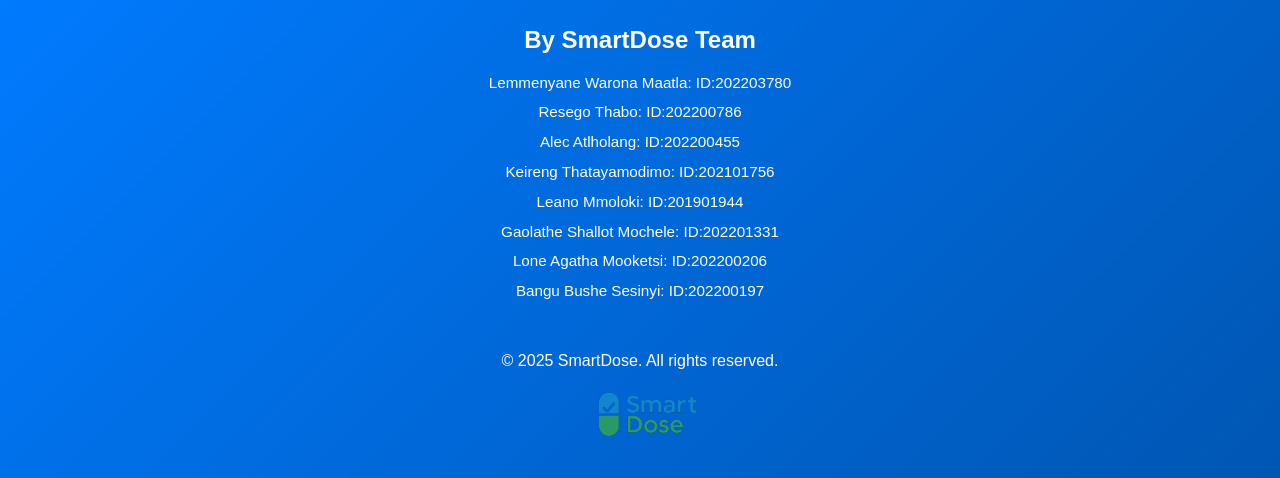
==== commit 7510055d: "Update index.html" ====
--- a/index.html
+++ b/index.html
@@ -186,13 +186,14 @@
     <h2>By SmartDose Team</h2>
     <ul class="footer-list">
       <!-- Team List -->
-        <li>Lemmenyane Warona Maatla: ID202203780</li>
-        <li>Resego Thabo: ID202200786</li>
-        <li>Alec Atlholang: ID202200455</li>
-        <li>Keireng Thatayamodimo: ID202101756</li>
-        <li>Leano Mmoloki: ID201901944</li>
-        <li>Gaolathe Shallot Mochele: ID202201331</li>
-        <li>Lone Agatha Mooketsi: ID20220197</li>
+        <li>Lemmenyane Warona Maatla: ID:202203780</li>
+        <li>Resego Thabo: ID:202200786</li>
+        <li>Alec Atlholang: ID:202200455</li>
+        <li>Keireng Thatayamodimo: ID:202101756</li>
+        <li>Leano Mmoloki: ID:201901944</li>
+        <li>Gaolathe Shallot Mochele: ID:202201331</li>
+        <li>Lone Agatha Mooketsi: ID:202200206</li>
+        <li>Bangu Bushe Sesinyi: ID:202200197</li>
     </ul>
   </div>
   <p>&copy; 2025 SmartDose. All rights reserved.</p>
--- a/style.css
+++ b/style.css
@@ -681,4 +681,23 @@
       border-radius: 8px !important;
       height: 100% !important;
     }
-  }+  }
+
+/* Updated navbar and with logo */
+  .smartdose-logo {
+    height: 56px; 
+    width: auto;
+    margin-left: 1rem;
+    transition: opacity 0.3s ease;
+  }
+
+  .smartdose-logo:hover {
+    opacity: 0.8;
+  }
+
+  @media (max-width: 768px) {
+    .smartdose-logo {
+      height: 35px;
+      margin-left: 0.5rem;
+    }
+  }
